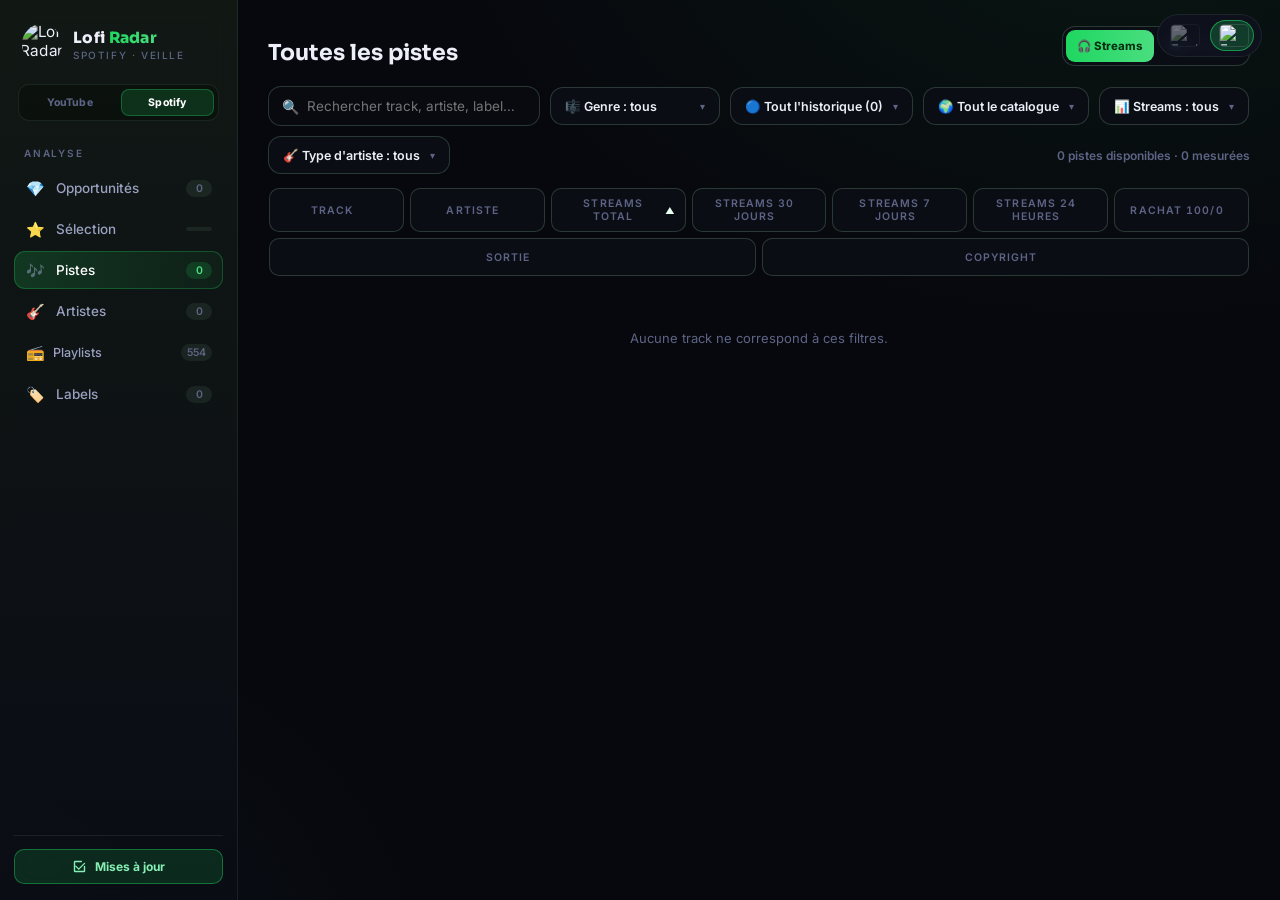
==== spotify/index.html @ c9fb1cd0 "data: activate validated Soundcharts snapshot" ====
<!DOCTYPE html>
<html lang="fr">
<head>
<meta charset="UTF-8">
<meta name="viewport" content="width=device-width, initial-scale=1.0">
<meta name="robots" content="noindex, nofollow">
<title>Lofi Radar — Spotify · Veille</title>
<link rel="icon" type="image/png" href="../assets/lofi-radar-favicon.png">
<script type="speculationrules">
{"prerender":[{"source":"list","urls":["../"],"eagerness":"immediate"}]}
</script>
<script>
(()=>{
  window.__RADAR_WAS_PRERENDERED=!!document.prerendering;
  if(!(HTMLScriptElement.supports&&HTMLScriptElement.supports('speculationrules'))){
    ['../','../Lofi_Radar_data.js','../Lofi_Radar_channel_avatars.js','../Lofi_Radar_new_channel_avatars.js','../Lofi_Radar_studio.js','../Lofi_Radar_chx.js','../Lofi_Radar_subs2.js','../Lofi_Radar_cmt.js','../Lofi_Radar_sbm.js','../Lofi_Radar_seo.js'].forEach(href=>{
      const hint=document.createElement('link');
      hint.rel='prefetch';hint.href=href;if(/\.js(?:\?|$)/.test(href))hint.as='script';
      document.head.appendChild(hint);
    });
  }
})();
</script>
<link rel="preconnect" href="https://fonts.googleapis.com">
<link href="https://fonts.googleapis.com/css2?family=Inter:wght@400;500;600;700&family=Sora:wght@500;600;700;800&display=swap" rel="stylesheet">
<script src="../Spotify_Radar_data.js"></script>
<script src="../Spotify_Labels_data.js"></script>
<script>
(()=>{
  const stamp=Date.now();
  [
    '../Spotify_Playlists_data.js?payload='+stamp,
    '../Spotify_Soundcharts_data_20260724T055357Z.js?payload='+stamp,
    '../Spotify_Browse_Catalogue_data.js?payload='+stamp,
    '../Spotify_Performance_data.js?payload='+stamp
  ].forEach(src=>document.write('<script src="'+src+'"><\/script>'));
})();
</script>
  <link rel="stylesheet" href="dashboard.css?v=20260724-flat-column-sort-v1">
<link rel="stylesheet" href="discovery.css?v=20260722-unified-catalogue-v1">
</head>
<body>

<aside id="sidebar">
  <div class="logo">
    <img class="mark" src="../assets/lofi-radar-logo.jpg" alt="Lofi Radar">
    <div>
      <h1>Lofi <span>Radar</span></h1>
      <small>Spotify · Veille</small>
    </div>
  </div>
  <div class="radar-switch" aria-label="Changer de radar">
    <a class="yt" href="../" aria-label="Lofi Radar · YouTube" title="Lofi Radar · YouTube">YouTube</a><a class="sp on" href="./" aria-current="page" aria-label="Lofi Radar · Spotify" title="Lofi Radar · Spotify">Spotify</a>
  </div>
  <nav class="nav" id="nav">
    <div class="nav-label" data-fr="Analyse">Analyse</div>
    <button data-v="radar" data-fr="Opportunités"><span class="emo">💎</span>Opportunités<span class="count" id="c-radar"></span></button>
    <button data-v="ar-list" data-fr="Sélection"><span class="emo">⭐</span>Sélection<span class="count" id="c-ar-list"></span></button>
    <button data-v="opps" class="active" data-fr="Pistes"><span class="emo">🎶</span>Pistes<span class="count" id="c-opps"></span></button>
    <button data-v="artists" data-fr="Artistes"><span class="emo">🎸</span>Artistes<span class="count" id="c-art"></span></button>
    <button data-v="playlists" data-fr="Playlists"><span class="emo">📻</span>Playlists<span class="count" id="c-pl"></span></button>
    <button data-v="labels" data-fr="Labels"><span class="emo">🏷️</span>Labels<span class="count" id="c-lb"></span></button>
  </nav>
  <div class="side-foot">
    <div class="spotify-update-status-control">
      <button class="btn-spotify-update-status" id="btn-spotify-update-status" type="button" aria-expanded="false" aria-controls="spotify-update-status-panel" onclick="toggleSpotifyUpdateStatus(event)">
        <svg aria-hidden="true" viewBox="0 0 24 24" fill="none" stroke="currentColor" stroke-width="2.2" stroke-linecap="round"><path d="M20 7 10.8 16.2 6 11.4"/><path d="M20 12v7a1 1 0 0 1-1 1H5a1 1 0 0 1-1-1V5a1 1 0 0 1 1-1h10"/></svg>
        <span class="lbl">Mises à jour</span>
      </button>
      <section class="spotify-update-status-panel" id="spotify-update-status-panel" hidden aria-live="polite"></section>
    </div>
  </div>
</aside>

<button id="lang-btn" class="fr" title="Français / English">
  <span class="lg-slide"></span>
  <span class="lg-opt" data-l="en"><img src="https://flagcdn.com/40x30/gb.png" alt="English"></span>
  <span class="lg-opt" data-l="fr"><img src="https://flagcdn.com/40x30/fr.png" alt="Français"></span>
</button>

<main id="main">
  <div id="view"></div>
</main>

<div id="track-modal" class="tmodal" style="display:none" onclick="if(event.target===this)closeTrack()">
  <div class="tmbox" id="tmbox"></div>
</div>

<div id="artist-modal" class="tmodal amodal" style="display:none" onclick="if(event.target===this)closeArtistModal()">
  <div class="tmbox ambox" id="am-body"></div>
</div>

<div id="ar-modal" class="tmodal amodal" style="display:none" onclick="if(event.target===this)closeArModal()">
  <div class="tmbox ambox" id="ar-body"></div>
</div>

<script src="dashboard.js?v=20260724-flat-column-sort-v1"></script>
<script src="coverage.js?v=20260723-stale-copy-cleanup-v1"></script>
</body>
</html>
---- spotify/dashboard.css ----
:root{
  --bg:#07080d; --bg2:#0b0d15; --panel:#10131e; --panel2:#141828; --card:#12152233;
  --border:rgba(150,214,170,.10); --border2:rgba(150,214,170,.22);
  --text:#eceef8; --muted:#9aa1c0; --dim:#5d6485;
  --acc:#1ed760; --acc2:#4ade80; --accSoft:rgba(30,215,96,.12);
  --green:#4ade80; --amber:#fbbf24; --red:#fb7185; --cyan:#86efac; --blue:#7dd3fc; --violet:#a78bfa;
  --r:16px; --sidebar:238px;
}
*{margin:0;padding:0;box-sizing:border-box}
html{scrollbar-color:#243a2c var(--bg)}
html,body{width:100%;max-width:100%;overflow-x:hidden}
img,svg,canvas{max-width:100%}
::-webkit-scrollbar{width:10px;height:10px}
::-webkit-scrollbar-thumb{background:#1f2e26;border-radius:8px;border:2px solid var(--bg)}
::-webkit-scrollbar-track{background:transparent}
body{
  font-family:'Inter',system-ui,sans-serif;font-size:14px;color:var(--text);
  background:
    radial-gradient(1100px 700px at 88% -12%, rgba(30,215,96,.07), transparent 62%),
    radial-gradient(900px 650px at -8% 108%, rgba(56,189,248,.05), transparent 60%),
    var(--bg);
  background-attachment:fixed;min-height:100vh;
}
a{color:inherit;text-decoration:none}
button{font-family:inherit;cursor:pointer;border:none;background:none;color:inherit}
.chip,.pal button,.nav button,.btn-back,#lang-btn,.acard,.top-row,.btn-more,.offer .ob,.periodbar button{transition:transform .13s cubic-bezier(.34,1.56,.64,1),background .15s,border-color .15s,box-shadow .15s,color .15s}
.chip:active,.pal button:active,.nav button:active,.btn-back:active,#lang-btn:active,.btn-more:active,.periodbar button:active{transform:scale(.94)}
.top-row:active{transform:scale(.995)}
.tk,.ar{transition:color .12s}
input,select{font-family:inherit;color:var(--text)}
button,input,select{max-width:100%}

/* ---------- Sidebar ---------- */
#sidebar{
  position:fixed;inset:0 auto 0 0;width:var(--sidebar);z-index:40;
  background:linear-gradient(180deg, rgba(18,26,21,.92), rgba(11,13,21,.92));
  border-right:1px solid var(--border);backdrop-filter:blur(14px);
  display:flex;flex-direction:column;padding:22px 14px 16px;
}
.logo{display:flex;align-items:center;gap:11px;padding:2px 8px 20px}
.logo .mark{
  width:40px;height:40px;border-radius:50%;flex:none;object-fit:cover;
  clip-path:circle(45.8% at 50% 50%);transform:scale(1.09);
  box-shadow:0 4px 22px rgba(30,215,96,.3);
}
.logo h1{font-family:'Sora';font-size:15.5px;font-weight:800;letter-spacing:.3px;white-space:nowrap}
.logo h1 span{background:linear-gradient(90deg,#1ed760,#4ade80);-webkit-background-clip:text;background-clip:text;color:transparent}
.logo small{display:block;font-size:10px;font-weight:500;color:var(--dim);letter-spacing:1.6px;text-transform:uppercase;margin-top:2px;white-space:nowrap}
.radar-switch{display:grid;grid-template-columns:1fr 1fr;gap:4px;margin:0 4px 12px;padding:4px;border:1px solid var(--border);border-radius:11px;background:rgba(5,10,7,.42)}
.radar-switch a{padding:7px 5px;border-radius:8px;text-align:center;color:var(--dim);font-size:10.5px;font-weight:750;letter-spacing:.15px}
.radar-switch a:hover{color:var(--text);background:rgba(255,255,255,.05)}
.radar-switch a.yt.on{color:#fff;background:rgba(255,0,51,.18);box-shadow:inset 0 0 0 1px rgba(255,0,51,.35)}
.radar-switch a.sp.on{color:#fff;background:rgba(30,215,96,.16);box-shadow:inset 0 0 0 1px rgba(30,215,96,.32)}
.nav{display:flex;flex-direction:column;gap:3px;flex:1}
.nav-label{font-size:10px;letter-spacing:1.8px;text-transform:uppercase;color:var(--dim);padding:14px 10px 7px;font-weight:600}
.nav button{
  display:flex;align-items:center;gap:11px;padding:9.5px 11px;border-radius:11px;
  color:var(--muted);font-size:13.5px;font-weight:500;text-align:left;width:100%;
  transition:all .16s ease;
}
.nav button:hover{color:var(--text);background:rgba(150,214,170,.06)}
.nav button.active{
  color:#fff;background:linear-gradient(90deg, rgba(30,215,96,.18), rgba(30,215,96,.05));
  box-shadow:inset 0 0 0 1px rgba(30,215,96,.28);
}
.nav button .emo{width:20px;flex:none;font-size:15px;text-align:center;filter:saturate(.85)}
.nav button[data-v="playlists"]{height:39px;min-height:39px;white-space:nowrap;font-size:12.5px;gap:8px}
.nav button[data-v="playlists"] .count{padding-left:6px;padding-right:6px}
.nav .count{margin-left:auto;font-size:10.5px;font-weight:600;color:var(--dim);background:rgba(150,214,170,.09);padding:2px 7px;border-radius:20px;min-width:26px;text-align:center}
.nav button.active .count{color:var(--acc2);background:rgba(30,215,96,.16)}
.side-foot{border-top:1px solid var(--border);padding-top:13px}
.sync-row{display:flex;align-items:center;gap:8px;padding:4px 8px;border-radius:9px;position:relative;cursor:pointer;transition:background .14s}
.sync-row:hover, .sync-row.open{background:rgba(150,214,170,.07)}
.sync-dot{width:7px;height:7px;border-radius:50%;background:var(--green);box-shadow:0 0 8px var(--green);flex:none}
.sync-txt{font-size:10.5px;color:var(--dim);line-height:1.4;white-space:nowrap;overflow:hidden;text-overflow:ellipsis}
.sync-detail{
  position:absolute;left:6px;bottom:calc(100% + 8px);z-index:70;min-width:220px;max-width:280px;
  background:linear-gradient(160deg,var(--panel),var(--bg2));border:1px solid var(--border2);border-radius:11px;
  padding:10px 13px;font-size:11px;line-height:1.55;color:var(--muted);box-shadow:0 8px 24px rgba(0,0,0,.4);
  opacity:0;pointer-events:none;transform:translateY(4px);transition:opacity .14s,transform .14s;white-space:normal;
}
.sync-row:hover .sync-detail, .sync-row.open .sync-detail{opacity:1;pointer-events:auto;transform:translateY(0)}
.sync-detail::after{content:'';position:absolute;left:16px;top:100%;border:6px solid transparent;border-top-color:var(--bg2)}
.sync-detail b{color:#fff}
.spotify-update-status-control{position:relative}
.btn-spotify-update-status{width:100%;display:flex;align-items:center;justify-content:center;gap:8px;padding:9px 10px;border:1px solid rgba(30,215,96,.42);border-radius:10px;background:rgba(30,215,96,.14);color:#86efb3;font:700 12px Inter,system-ui;cursor:pointer;transition:background .15s,border-color .15s,transform .15s}
.btn-spotify-update-status:hover,.btn-spotify-update-status[aria-expanded="true"]{background:rgba(30,215,96,.22);border-color:rgba(134,239,179,.72);color:#d8ffe8}
.btn-spotify-update-status:active{transform:translateY(1px)}
.btn-spotify-update-status svg{width:15px;height:15px;flex:none}
.spotify-update-status-panel{position:absolute;left:0;bottom:calc(100% + 10px);z-index:70;width:272px;padding:12px;background:linear-gradient(160deg,var(--panel),var(--bg2));border:1px solid var(--border2);border-radius:12px;box-shadow:0 16px 42px rgba(0,0,0,.52);color:var(--muted)}
.spotify-update-status-panel[hidden]{display:none}
.spotify-update-status-head{display:flex;align-items:center;justify-content:space-between;gap:8px;margin-bottom:9px;color:var(--text);font-size:11px;font-weight:700}
.spotify-update-status-head small{color:var(--acc2);font-size:10px;font-weight:700;letter-spacing:.04em;text-transform:uppercase}
.spotify-update-status-line{display:grid;grid-template-columns:7px minmax(0,1fr);gap:8px;align-items:start;padding:7px 0;border-top:1px solid rgba(150,214,170,.1)}
.spotify-update-status-dot{width:7px;height:7px;margin-top:4px;border-radius:50%;box-shadow:0 0 8px currentColor}
.spotify-update-status-line b{display:block;color:var(--text);font-size:11px;line-height:1.25}
.spotify-update-status-line span{display:block;margin-top:2px;color:var(--dim);font-size:10px;line-height:1.45}

/* ---------- Sélecteur de langue (switch à drapeaux) ---------- */
#lang-btn{position:fixed;top:14px;right:18px;z-index:60;display:flex;align-items:center;gap:5px;padding:5px;border-radius:999px;border:1px solid var(--border);background:rgba(15,18,30,.88);backdrop-filter:blur(8px);cursor:pointer;user-select:none}
#lang-btn:hover{border-color:rgba(30,215,96,.5)}
#lang-btn .lg-slide{position:absolute;top:5px;left:5px;width:44px;height:31px;border-radius:999px;background:rgba(30,215,96,.22);border:1px solid rgba(30,215,96,.58);transition:transform .28s cubic-bezier(.4,0,.2,1);z-index:1}
#lang-btn.fr .lg-slide{transform:translateX(47px)}
#lang-btn .lg-opt{position:relative;z-index:2;width:44px;height:31px;display:grid;place-items:center;border-radius:999px;opacity:.4;filter:saturate(.5);transition:opacity .2s,filter .2s}
#lang-btn .lg-opt.on{opacity:1;filter:none}
#lang-btn img{width:28px;height:21px;border-radius:4px;box-shadow:0 0 0 1px rgba(255,255,255,.12)}

/* ---------- Main ---------- */
#main{margin-left:var(--sidebar);padding:26px 30px 60px;min-width:0;max-width:100%}
#view,.panel,.toolbar,.page-head,.freshbar,.offer,.tmbox,.acard{min-width:0;max-width:100%}
.page-head{display:flex;align-items:flex-end;justify-content:space-between;gap:16px;margin-bottom:20px;flex-wrap:wrap}
.page-head h2{font-family:'Sora';font-size:22px;font-weight:700}
.page-head p{color:var(--muted);font-size:13px;margin-top:4px;max-width:760px;line-height:1.5}
@media(min-width:861px){.page-head>.metric-toggle{margin-left:auto}}

/* Bandeau fraîcheur (module Playlists) */
.freshbar{display:flex;flex-wrap:wrap;gap:10px 22px;align-items:center;background:linear-gradient(160deg,var(--panel),var(--bg2));border:1px solid var(--border2);border-radius:var(--r);padding:13px 18px;margin-bottom:18px;font-size:12.5px}
.freshbar .fitem{display:flex;align-items:center;gap:7px;color:var(--muted)}
.freshbar .fitem b{color:var(--text);font-weight:700;font-size:13px}
.freshbar .fdot2{width:8px;height:8px;border-radius:50%;background:var(--acc2);box-shadow:0 0 6px var(--acc2);flex:none}
.kwtag{display:inline-block;padding:2px 8px;border-radius:12px;background:rgba(150,214,170,.08);border:1px solid var(--border2);color:var(--muted);font-size:10.5px;margin:1px 3px 1px 0;white-space:nowrap}

/* KPI */
.kpis{display:grid;grid-template-columns:repeat(3,1fr);gap:12px;margin-bottom:14px}
.kpis .sub{font-size:11px;color:var(--dim);margin-top:2px}
.kpi{background:linear-gradient(160deg,var(--panel),var(--bg2));border:1px solid var(--border);border-radius:var(--r);padding:16px 17px}
.kpi .lbl{font-size:11px;letter-spacing:1.2px;text-transform:uppercase;color:var(--dim);font-weight:600}
.kpi .val{font-family:'Sora';font-size:25px;font-weight:800;margin-top:7px}
.kpi .sub{font-size:11.5px;color:var(--muted);margin-top:4px}
.kpi.hl .val{color:var(--acc2)}

/* Panels / cards */
.panel{background:linear-gradient(160deg,var(--panel),var(--bg2));border:1px solid var(--border);border-radius:var(--r);padding:18px 20px;margin-bottom:18px}
.panel h3{font-family:'Sora';font-size:14.5px;font-weight:700;margin-bottom:13px;display:flex;align-items:center;gap:8px}
.panel h3 .hint{font-family:'Inter';font-weight:500;font-size:11.5px;color:var(--dim);margin-left:auto}
.grid2{display:grid;grid-template-columns:1.25fr .75fr;gap:18px}
@media(max-width:1100px){.grid2{grid-template-columns:1fr}}
.ovgrid{display:grid;grid-template-columns:1fr 1fr;gap:18px;align-items:stretch}
@media(max-width:1100px){.ovgrid{grid-template-columns:1fr}}
.ovp{display:flex;flex-direction:column;padding:22px 24px}
.ovp .ovh{display:flex;align-items:center;justify-content:space-between;margin-bottom:14px}
.ovp .ovh h3{margin:0;font-size:16px}
.ov-stats{display:grid;grid-template-columns:repeat(3,1fr);gap:10px;margin-bottom:15px}
.ov-st{background:var(--bg2);border:1px solid var(--border);border-radius:11px;padding:13px 14px}
.ov-st .v{font-family:'Sora';font-weight:700;font-size:19px;white-space:nowrap}
.ov-st .l{font-size:10.5px;color:var(--dim);margin-top:4px;line-height:1.3}
.ovp .top-row{padding:9px 6px}

/* Top artistes (vue d'ensemble, liste verticale) */
.top-row{display:flex;align-items:center;gap:14px;padding:10px 8px;border-bottom:1px solid rgba(150,214,170,.05);cursor:pointer;border-radius:12px;transition:background .13s}
.top-row:hover{background:rgba(150,214,170,.05)}
.top-row .rank{width:26px;text-align:center;font-family:'Sora';font-weight:700;font-size:14px;color:var(--dim);flex:none}
.av-sm{width:46px;height:46px;border-radius:50%;position:relative;overflow:hidden;display:grid;place-items:center;font-family:'Sora';font-weight:700;font-size:16px;color:#052e12;background:linear-gradient(135deg,#4ade80,#67e8f9);flex:none}
/* même vignette carrée que tracks/playlists/labels dans les mini-listes Overview (cohérence visuelle inter-panneaux) */
.ov-cov{width:40px;height:40px;border-radius:9px;position:relative;overflow:hidden;display:grid;place-items:center;font-family:'Sora';font-weight:700;font-size:14px;color:#052e12;background:linear-gradient(135deg,#4ade80,#67e8f9);flex:none}
.ov-cov .avp{border-radius:9px}
.top-row .ti{flex:1;min-width:0}
.top-row .nm{font-weight:700;font-size:14px;display:flex;align-items:center;gap:18px}
.top-row .nm .nmtxt{white-space:nowrap;overflow:hidden;text-overflow:ellipsis;min-width:0}
.top-row .nm .badge{margin-left:auto;flex:none}
.top-row .sub{font-size:11.5px;color:var(--muted);margin:4px 0 6px}
.top-row .vals{text-align:right;flex:none}
.top-row .vals.vals2{display:flex;gap:16px;align-items:flex-start}
.top-row .valblock{min-width:52px}
.top-row .v1{font-family:'Sora';font-weight:800;font-size:16.5px}
.top-row .v2{font-size:9.5px;color:var(--dim);text-transform:uppercase;letter-spacing:.9px;margin-top:1px}
.year-wrap{display:flex;align-items:flex-end;gap:6px;height:120px;padding-top:8px}
.ybar{flex:1;display:flex;flex-direction:column;align-items:center;gap:5px;min-width:0}
.ybar .b{width:100%;border-radius:5px 5px 2px 2px;background:linear-gradient(180deg,#1ed760,#14532d)}
.ybar .y{font-size:9.5px;color:var(--dim);white-space:nowrap}
.split{display:flex;height:14px;border-radius:8px;overflow:hidden;margin:8px 0 10px}
.split .s1{background:linear-gradient(90deg,#15803d,#4ade80)}
.split .s2{background:linear-gradient(90deg,#b45309,#fbbf24)}
.legend{display:flex;gap:16px;font-size:12px;color:var(--muted);flex-wrap:wrap}
.legend .dot{display:inline-block;width:8px;height:8px;border-radius:50%;margin-right:6px}

/* Toolbar / filters */
.toolbar{display:flex;gap:10px;flex-wrap:wrap;align-items:center;margin-bottom:14px}
.toolbar input[type=text]{
  background:var(--bg2);border:1px solid var(--border);border-radius:10px;padding:8.5px 13px;
  font-size:13px;min-width:230px;outline:none;
}
.toolbar input[type=text]:focus{border-color:var(--border2)}
.search-wrap{position:relative;display:flex;align-items:center}
.search-wrap .sico{position:absolute;left:14px;font-size:14px;color:var(--dim);pointer-events:none}
.search-wrap input[type=text]{
  padding:11px 16px 11px 38px;min-width:270px;font-size:13.5px;border-radius:13px;
  background:var(--card);border:1.5px solid var(--border2);
}
.search-wrap input[type=text]:focus{border-color:#4ade80;box-shadow:0 0 0 3px rgba(74,222,128,.14)}
.toolbar select{
  background:var(--bg2) url("data:image/svg+xml,%3Csvg xmlns='http://www.w3.org/2000/svg' viewBox='0 0 20 20' fill='none' stroke='%235d6485' stroke-width='2' stroke-linecap='round' stroke-linejoin='round'%3E%3Cpolyline points='5 7.5 10 12.5 15 7.5'/%3E%3C/svg%3E") no-repeat right 12px center;
  background-size:13px;border:1.5px solid var(--border2);border-radius:13px;padding:9.5px 32px 9.5px 14px;
  font-size:12.5px;font-weight:600;outline:none;appearance:none;-webkit-appearance:none;-moz-appearance:none;height:38px;box-sizing:border-box;transition:all .14s;cursor:pointer;
}
.toolbar select:hover{border-color:#4ade80}
.toolbar select:focus{border-color:#4ade80;box-shadow:0 0 0 3px rgba(74,222,128,.14)}
.toolbar select option{background:var(--panel);color:var(--text)}
/* Dropdown custom : le <select> natif est cache (logique/valeur), remplace visuellement
   par un bouton + une liste flottante, pour garantir des coins arrondis partout (un
   <select> natif ignore souvent le border-radius sur sa liste ouverte). */
.csel-wrap{position:relative;display:inline-flex}
.csel-native{display:none}
.csel-btn{
  display:flex;align-items:center;justify-content:space-between;gap:10px;width:100%;
  background:var(--bg2);border:1.5px solid var(--border2);border-radius:13px;padding:9.5px 14px;
  font-family:inherit;font-size:12.5px;font-weight:600;color:var(--text);outline:none;
  height:38px;box-sizing:border-box;transition:all .14s;cursor:pointer;white-space:nowrap;
}
.csel-btn:hover{border-color:#4ade80}
.csel-wrap.open .csel-btn{border-color:#4ade80;box-shadow:0 0 0 3px rgba(74,222,128,.14)}
.csel-label{overflow:hidden;text-overflow:ellipsis}
.csel-chevron{font-size:10px;color:var(--dim);flex:none;transition:transform .15s}
.csel-wrap.open .csel-chevron{transform:rotate(180deg)}
.csel-list{
  position:absolute;top:calc(100% + 6px);left:0;min-width:100%;max-height:280px;overflow-y:auto;
  background:var(--panel);border:1.5px solid var(--border2);border-radius:13px;
  box-shadow:0 16px 40px rgba(0,0,0,.5);padding:6px;z-index:200;display:none;
}
.csel-wrap.open .csel-list{display:block}
.csel-opt{padding:8.5px 12px;border-radius:9px;font-size:12.5px;font-weight:600;color:var(--text);cursor:pointer;white-space:nowrap}
.csel-opt:hover{background:rgba(74,222,128,.12)}
.csel-opt.on{color:#052e12;background:linear-gradient(90deg,#1ed760,#4ade80)}
.msel{position:relative;display:inline-flex;min-width:170px}
.msel-btn{
  display:flex;align-items:center;justify-content:space-between;gap:10px;width:100%;
  background:var(--bg2);border:1.5px solid var(--border2);border-radius:13px;padding:9.5px 14px;
  font-family:inherit;font-size:12.5px;font-weight:600;color:var(--text);outline:none;
  height:38px;box-sizing:border-box;transition:all .14s;cursor:pointer;white-space:nowrap;
}
.msel-btn:hover{border-color:#4ade80}
.msel.open .msel-btn{border-color:#4ade80;box-shadow:0 0 0 3px rgba(74,222,128,.14)}
.msel-btn .msel-label{overflow:hidden;text-overflow:ellipsis}
.msel-btn .msel-chevron{font-size:10px;color:var(--dim);flex:none;transition:transform .15s}
.msel.open .msel-chevron{transform:rotate(180deg)}
.msel-list{
  position:absolute;top:calc(100% + 6px);left:0;min-width:260px;max-width:min(360px,calc(100vw - 32px));
  max-height:360px;overflow-y:auto;background:var(--panel);border:1.5px solid var(--border2);
  border-radius:13px;box-shadow:0 16px 40px rgba(0,0,0,.5);padding:7px;z-index:220;display:none;
}
.msel.open .msel-list{display:block}
.msel-opt{display:flex;align-items:flex-start;gap:9px;padding:8px 9px;border-radius:9px;font-size:12px;font-weight:600;color:var(--text);cursor:pointer;line-height:1.35}
.msel-opt:hover{background:rgba(74,222,128,.10)}
.msel-opt input{appearance:none;-webkit-appearance:none;width:17px;height:17px;flex:none;margin:0;border:1.5px solid var(--border2);border-radius:5px;background:var(--bg2);position:relative}
.msel-opt input:checked{border-color:#4ade80;background:linear-gradient(135deg,#1ed760,#4ade80)}
.msel-opt input:checked::after{content:'✓';position:absolute;inset:-2px 0 0;text-align:center;color:#052e12;font-size:13px;font-weight:900}
.msel-foot{border-top:1px solid var(--border);margin-top:4px;padding:8px 9px 3px;color:var(--dim);font-size:9.5px;font-weight:600}
.chip{padding:7.5px 13px;border-radius:20px;border:1px solid var(--border);font-size:12px;font-weight:600;color:var(--muted);transition:all .14s}
.chip:hover{color:var(--text);border-color:var(--border2)}
.chip.on{color:#052e12;background:linear-gradient(90deg,#1ed760,#4ade80);border-color:transparent}
.chip .fdot{display:inline-block;width:8px;height:8px;border-radius:50%;margin-right:7px;vertical-align:middle}
.btn-back{display:inline-flex;align-items:center;gap:7px;padding:9px 18px;border-radius:11px;background:linear-gradient(90deg,#1ed760,#4ade80);color:#052e12;font-size:13.5px;font-weight:700;margin-bottom:14px;box-shadow:0 4px 16px rgba(30,215,96,.3);transition:all .15s}
.btn-back:hover{transform:translateX(-2px);box-shadow:0 6px 20px rgba(30,215,96,.42)}
.pb-good{color:#4ade80;font-weight:700}
.pb-mid{color:#fbbf24;font-weight:700}
.pb-bad{color:#fb7185;font-weight:700}
/* Encart offre de rachat (profil artiste) */
.offer{background:linear-gradient(160deg,rgba(30,215,96,.09),var(--bg2));border:1px solid rgba(30,215,96,.25);border-radius:var(--r);padding:18px 20px;margin-bottom:18px}
.offer h3{font-family:'Sora';font-size:14.5px;font-weight:700;margin-bottom:4px}
.offer .osub{font-size:12px;color:var(--muted);margin-bottom:14px}
.offer .ogrid{display:grid;grid-template-columns:repeat(auto-fit,minmax(150px,1fr));gap:12px}
.offer .ob{background:var(--card);border:1px solid var(--border);border-radius:12px;padding:13px 15px}
.offer .ob .l{font-size:10.5px;letter-spacing:1px;text-transform:uppercase;color:var(--dim);font-weight:600}
.offer .ob .v{font-family:'Sora';font-size:20px;font-weight:800;margin-top:5px}
.offer .pal{display:flex;gap:6px;flex-wrap:wrap;margin-bottom:14px;align-items:center}
.offer .pal button{padding:7px 13px;border-radius:10px;border:1px solid var(--border);font-size:12px;font-weight:700;color:var(--muted);transition:all .14s}
.offer .pal button.on{color:#052e12;background:linear-gradient(90deg,#1ed760,#4ade80);border-color:transparent}
.offer .pal button:hover:not(.on){color:var(--text);border-color:var(--border2)}
.payback-horizon{display:inline-flex;align-items:center;gap:4px;margin-left:auto;padding-left:10px;border-left:1px solid var(--border)}
.payback-horizon>span{color:var(--dim);font:800 9px Inter;letter-spacing:.35px;text-transform:uppercase;white-space:nowrap}
.payback-horizon button{min-width:31px!important;padding:6px 7px!important;font-size:10px!important}
.payback-horizon button.on{color:#06210f!important;background:linear-gradient(90deg,#22c55e,#86efac)!important;border-color:transparent!important}
.periodbar{display:flex;gap:8px;margin:2px 0 16px;flex-wrap:wrap}
.periodbar button{display:flex;align-items:center;gap:7px;padding:10px 16px;border-radius:13px;border:1.5px solid var(--border2);font-size:11px;font-weight:700;letter-spacing:.1px;color:var(--text);background:var(--card);transition:all .14s}
.periodbar button .dot{width:7px;height:7px;border-radius:50%;flex:none;box-shadow:0 0 6px currentColor}
.periodbar button .cnt{color:var(--dim);font-weight:700;font-size:10.5px}
.periodbar button:hover:not(.on){border-color:#4ade80}
.periodbar button.on{color:#052e12;background:linear-gradient(90deg,#1ed760,#4ade80);border-color:transparent;box-shadow:0 6px 16px rgba(30,215,96,.4)}
.periodbar button.on .cnt{color:rgba(5,46,18,.65)}
.toolbar .spacer{flex:1}
.result-count{font-size:12px;color:var(--dim);font-weight:600}

/* Table */
table{width:100%;border-collapse:collapse;font-size:13px}
th{
  text-align:center;font-size:10.5px;letter-spacing:1.1px;text-transform:uppercase;color:var(--dim);
  font-weight:600;padding:8px 10px;border-bottom:1px solid var(--border);white-space:normal;cursor:pointer;user-select:none;
}
th.num,td.num{font-variant-numeric:tabular-nums}
th:hover{color:var(--muted)}
th .arr{color:var(--acc2);font-size:10px}
td{padding:8.5px 10px;border-bottom:1px solid rgba(150,214,170,.05);vertical-align:middle;text-align:center;overflow-wrap:anywhere}
tr:hover td{background:rgba(150,214,170,.03)}
td .tk{font-weight:600;color:var(--text)}
td .tk:hover{color:var(--acc2)}
td .ar{color:var(--muted);cursor:pointer}
td .ar:hover{color:var(--acc2)}
td .lb{color:var(--dim);font-size:11.5px;max-width:clamp(180px,24vw,360px);white-space:nowrap;overflow:hidden;text-overflow:ellipsis;display:block}
td.covtd{width:82px;padding:6px 2px 6px 10px}
.cov{width:68px;height:68px;border-radius:9px;background:linear-gradient(135deg,#1f2e26,#141828);background-size:cover;background-position:center;display:flex;align-items:center;justify-content:center;box-shadow:0 2px 8px rgba(0,0,0,.35);flex:none;margin:0 auto}
.catalogue-sortbar{display:flex;align-items:center;gap:5px;width:100%;overflow-x:auto;margin:0 0 8px;padding:7px 8px;border:1px solid rgba(148,163,184,.14);border-radius:11px;background:rgba(255,255,255,.025);scrollbar-width:thin}
.catalogue-sortbar button{display:inline-flex;align-items:center;gap:3px;flex:0 0 auto;border:1px solid transparent;border-radius:8px;background:transparent;color:#b7c5bf;padding:6px 8px;font:750 10px Inter;cursor:pointer;white-space:nowrap}
.catalogue-sortbar button:hover,.catalogue-sortbar button.on{border-color:rgba(30,215,96,.42);background:rgba(30,215,96,.13);color:#eafff0}
.catalogue-list-panel{min-width:0;max-width:100%;margin-bottom:18px;background:transparent;border:0}
.catalogue-table-wrap{overflow-x:auto;padding:0 1px}
.catalogue-table{min-width:1080px;border-collapse:separate;border-spacing:0 8px;font-size:12px}
.catalogue-table thead{display:table-header-group}
.catalogue-table tbody tr{height:80px;background:linear-gradient(150deg,rgba(18,21,34,.98),rgba(9,13,18,.98));cursor:pointer}
.catalogue-table td{height:66px;box-sizing:border-box;padding:8px 9px;border-top:1px solid var(--border);border-bottom:1px solid var(--border);white-space:nowrap;overflow:hidden;overflow-wrap:normal;text-overflow:ellipsis}
.catalogue-table td:first-child{border-left:1px solid var(--border);border-radius:14px 0 0 14px}
.catalogue-table td:last-child{border-right:1px solid var(--border);border-radius:0 14px 14px 0}
.catalogue-table tr:hover td{background:rgba(30,215,96,.035);border-color:rgba(30,215,96,.34)}
.catalogue-table td.covtd{width:64px;padding:6px}
.catalogue-table .cov{width:52px;height:52px;border-radius:12px}
.catalogue-table .lb{max-width:240px}
.catalogue-status{display:inline-flex;align-items:center;gap:7px;max-width:100%;white-space:nowrap}.catalogue-status small{color:var(--dim);font:600 10px Inter;white-space:nowrap}
.cov::after{content:'♪';color:rgba(150,214,170,.32);font-size:22px}
.cov.has::after{content:none}
.avp{position:absolute;inset:0;width:100%;height:100%;object-fit:cover;border-radius:50%;opacity:0;transition:opacity .25s}
.avp.on{opacity:1}
.badge{display:inline-block;padding:2.5px 9px;border-radius:20px;font-size:10.5px;font-weight:700;letter-spacing:.3px;white-space:nowrap}
.badge.self{color:#4ade80;background:rgba(74,222,128,.12);box-shadow:inset 0 0 0 1px rgba(74,222,128,.25)}
.badge.other{color:#fbbf24;background:rgba(251,191,36,.10);box-shadow:inset 0 0 0 1px rgba(251,191,36,.22)}
.badge.new{color:#67e8f9;background:rgba(103,232,249,.10);box-shadow:inset 0 0 0 1px rgba(103,232,249,.25)}
.badge.hot{color:#052e12;background:linear-gradient(90deg,#1ed760,#4ade80)}
.badge.lofi{color:#a78bfa;background:rgba(167,139,250,.12);box-shadow:inset 0 0 0 1px rgba(167,139,250,.25)}
.badge.disco{color:#f9a8d4;background:rgba(249,168,212,.10);box-shadow:inset 0 0 0 1px rgba(249,168,212,.25)}
.lblcov{background:linear-gradient(135deg,#2e1f3d,#181228);font-family:'Sora';font-weight:700;color:#c4b5fd;font-size:24px;position:relative;overflow:hidden}
.lblcov::after{content:none}
.plcard .lblcov.big{height:150px;font-size:44px}
.lblogo{position:absolute;inset:0;width:100%;height:100%;object-fit:contain;padding:8%;box-sizing:border-box;background:#fff;border-radius:inherit}
.badge.seg-top{color:#fb923c;background:rgba(251,146,60,.14);box-shadow:inset 0 0 0 1px rgba(251,146,60,.4)}
.badge.seg-reg{color:#a78bfa;background:rgba(167,139,250,.14);box-shadow:inset 0 0 0 1px rgba(167,139,250,.4)}
.badge.seg-occ{color:#60a5fa;background:rgba(37,99,235,.18);box-shadow:inset 0 0 0 1px rgba(59,130,246,.45)}
.badge.seg-ext{color:#fb7185;background:rgba(251,113,133,.12);box-shadow:inset 0 0 0 1px rgba(251,113,133,.32)}
.badge.undet{color:var(--dim);background:rgba(93,100,133,.16);box-shadow:inset 0 0 0 1px rgba(93,100,133,.35)}
.badge.ai-low{color:#4ade80;background:rgba(74,222,128,.10);box-shadow:inset 0 0 0 1px rgba(74,222,128,.25)}
.badge.ai-check{color:#fbbf24;background:rgba(251,191,36,.10);box-shadow:inset 0 0 0 1px rgba(251,191,36,.24)}
.badge.ai-high{color:#fb7185;background:rgba(251,113,133,.11);box-shadow:inset 0 0 0 1px rgba(251,113,133,.3)}
.genre-main{font-weight:700;color:var(--text);line-height:1.3}
.genre-sub{font-size:9.5px;color:var(--dim);line-height:1.35;margin-top:3px}
.genre-cell{min-width:125px;max-width:190px}
td.selc,th.selc{width:44px;padding-left:14px}
.ck{appearance:none;-webkit-appearance:none;width:26px;height:26px;border-radius:7px;border:1.5px solid var(--border2);background:rgba(150,214,170,.05);cursor:pointer;position:relative;transition:transform .12s ease,border-color .13s,background .13s;vertical-align:middle;flex:none}
.ck:hover{border-color:#4ade80}
.ck:active{transform:scale(.86)}
.ck:checked{background:linear-gradient(135deg,#1ed760,#4ade80);border-color:transparent}
.ck:checked::after{content:'';position:absolute;left:9px;top:4px;width:5px;height:12px;border:solid #052e12;border-width:0 2.6px 2.6px 0;transform:rotate(45deg)}
.selall{display:flex;align-items:center;gap:9px;font-size:12.5px;font-weight:600;color:var(--muted);cursor:pointer;user-select:none}
.tmodal{position:fixed;inset:0;z-index:80;background:rgba(5,6,10,.72);backdrop-filter:blur(4px);display:flex;align-items:center;justify-content:center;padding:24px}
.tmbox{background:linear-gradient(160deg,var(--panel),var(--bg2));border:1px solid var(--border2);border-radius:18px;max-width:820px;width:100%;max-height:88vh;overflow:auto;padding:22px 24px;box-shadow:0 24px 60px rgba(0,0,0,.6)}
.amodal{z-index:79}
.ambox{max-width:min(1400px,94vw)}
.ambox table{min-width:0}
.tmbox .thd{display:flex;gap:15px;align-items:center;margin-bottom:16px}
.tmbox .tcov{width:76px;height:76px;border-radius:10px;background-size:cover;background-position:center;background-color:#1f2e26;flex:none}
.tmbox h3{font-family:'Sora';font-size:18px;font-weight:800;line-height:1.2}
.tmbox .tar{color:var(--muted);font-size:13px;margin-top:3px;cursor:pointer}
.tmbox .tclose{margin-left:auto;background:none;border:none;color:var(--dim);font-size:22px;cursor:pointer;align-self:flex-start}
.tmbox .tgrid{display:grid;grid-template-columns:repeat(auto-fit,minmax(120px,1fr));gap:10px;margin-bottom:16px}
.tmbox .tg{background:var(--card);border:1px solid var(--border);border-radius:11px;padding:11px 13px}
.tmbox .tg .l{font-size:10px;letter-spacing:.8px;text-transform:uppercase;color:var(--dim);font-weight:600}
.tmbox .tg .v{font-family:'Sora';font-weight:700;font-size:16px;margin-top:4px}
.spark-wrap{position:relative;margin-top:6px}
.spark{display:block}
.spark-point{cursor:crosshair}
.spark-tooltip{position:absolute;z-index:4;top:0;transform:translate(-50%,-100%);padding:5px 7px;border:1px solid rgba(150,214,170,.35);border-radius:7px;background:#111b16;color:var(--text);font:600 10px Inter,system-ui;white-space:nowrap;opacity:0;pointer-events:none;transition:opacity .12s}
.spark-wrap.has-tip .spark-tooltip{opacity:1}
.analytics-window{display:inline-flex;align-items:center;gap:3px;margin-left:auto;border:1px solid var(--border);border-radius:8px;padding:3px;background:rgba(150,214,170,.04)}
.analytics-window button{border:0;border-radius:5px;background:transparent;color:var(--muted);font:700 10px Inter,system-ui;padding:4px 7px;cursor:pointer}
.analytics-window button:hover{color:var(--text);background:rgba(150,214,170,.1)}
.analytics-window button.on{color:#06240f;background:var(--acc2)}
.ck:disabled{cursor:not-allowed;opacity:.35;filter:grayscale(1)}
.perf-grid{display:grid;grid-template-columns:repeat(4,minmax(0,1fr));gap:9px;margin:12px 0 16px}
.perf-grid.compact{margin:0 0 14px}
.perf-card{min-width:0;background:var(--card);border:1px solid var(--border);border-radius:12px;padding:12px 13px}
.perf-card .plabel{font-size:10px;line-height:1.35;letter-spacing:.8px;text-transform:uppercase;color:var(--dim);font-weight:700}
.perf-card .pvalue{font-family:'Sora';font-size:18px;font-weight:800;margin-top:6px;overflow-wrap:anywhere}
.stream-stack{display:inline-flex;min-width:0;align-items:center;line-height:1.2}
.stream-number{font-family:'Sora';font-weight:700;color:var(--text)}
.stream-24h .stream-number{color:var(--acc2)}
.buyout-estimate{font-weight:600;color:var(--text)}
.delta-stack{display:inline-flex;min-width:0;flex-direction:column;align-items:flex-end;gap:2px;line-height:1.2}
.delta-main{font-family:'Sora';font-weight:700}
.delta-compare{font-family:Inter;font-size:9px;font-weight:600;color:var(--dim);white-space:nowrap}
.perf-card .stream-stack{align-items:flex-start}
.perf-card .stream-number{font-size:18px;font-weight:800}
.acard .st .stream-stack{align-items:center;width:100%}
.acard .st .delta-stack{align-items:center;width:100%}
.top-row .stream-stack{align-items:flex-end}
.perf-card .pvalue{display:flex;align-items:baseline;gap:6px;flex-wrap:wrap}
.perf-card .pdelta{font:750 11px Inter;color:var(--muted);white-space:nowrap}
.perf-card .pdelta.good{color:var(--acc2)}.perf-card .pdelta.bad{color:var(--red)}
.perf-card .pcompare{font-size:10.5px;color:var(--muted);line-height:1.45;margin-top:5px;min-height:30px}
.perf-card .pcompare.good{color:var(--acc2)}
.perf-card .pcompare.bad{color:var(--red)}
.perf-card .ppartial{display:inline-block;margin-top:6px;color:var(--dim);font-size:9.5px;line-height:1.35}
.analytics-section{min-width:0;background:rgba(150,214,170,.02);border:1px solid var(--border);border-radius:13px;padding:14px 15px;margin:12px 0}
.analytics-section h4{font-family:'Sora';font-size:13px;margin-bottom:10px;display:flex;align-items:center;justify-content:space-between;gap:10px;flex-wrap:wrap}
.analytics-note{font-size:10.5px;color:var(--dim);line-height:1.5}
.analytics-kpis{display:grid;grid-template-columns:repeat(auto-fit,minmax(145px,1fr));gap:9px}
.analytics-kpi{min-width:0;background:var(--card);border:1px solid var(--border);border-radius:11px;padding:11px 12px}
.analytics-kpi .l{font-size:9.5px;letter-spacing:.7px;text-transform:uppercase;color:var(--dim);font-weight:700}
.analytics-kpi .v{font-family:'Sora';font-size:15px;font-weight:700;margin-top:5px;overflow-wrap:anywhere}
.contributors{display:grid;gap:6px}
.contributor{display:grid;grid-template-columns:minmax(0,1fr) auto;gap:12px;align-items:center;padding:7px 3px;border-bottom:1px solid rgba(150,214,170,.06);font-size:11.5px}
.contributor:last-child{border-bottom:0}
.contributor .cn{min-width:0;white-space:nowrap;overflow:hidden;text-overflow:ellipsis}
.contributor .cv{font-family:'Sora';font-weight:700;font-size:11.5px}
.metric-partial{color:var(--dim);font-size:10px;font-weight:600}
.tmbox .tnote{font-size:11px;color:var(--dim);margin-top:12px;line-height:1.5}
/* Composer A&R : même langage visuel que le Radar, pas de formulaire navigateur brut. */
.ar-composer{max-width:920px!important;padding:0!important;overflow:hidden!important;background:linear-gradient(145deg,#141a24 0%,#0b1018 58%,#08100d 100%)!important}
.ar-composer{display:grid;grid-template-columns:minmax(250px,.78fr) minmax(0,1.22fr);gap:14px;padding:18px 26px 25px!important}
.ar-composer>.thd{grid-column:1/-1;margin:-18px -26px 0!important;padding:24px 26px 19px;border-bottom:1px solid rgba(150,214,170,.14);background:radial-gradient(500px 180px at 15% 0%,rgba(30,215,96,.15),transparent 72%)}
.ar-composer>.thd:before{content:'A&R OUTREACH · BROUILLON PRIVÉ';position:absolute;margin-top:-17px;font-size:10px;font-weight:800;letter-spacing:1.35px;color:var(--acc)}
.ar-composer>.thd h3{margin-top:12px}
.ar-composer .ar-head{padding:24px 26px 19px;border-bottom:1px solid rgba(150,214,170,.14);background:radial-gradient(500px 180px at 15% 0%,rgba(30,215,96,.15),transparent 72%)}
.ar-composer .ar-kicker{font-size:10px;font-weight:800;letter-spacing:1.35px;text-transform:uppercase;color:var(--acc);margin-bottom:8px}
.ar-composer .ar-person{display:flex;align-items:center;gap:13px;min-width:0}
.ar-composer .ar-person .av-sm{width:42px;height:42px;flex:none;background:linear-gradient(135deg,#1ed760,#86efac);color:#06210f;box-shadow:0 8px 24px rgba(30,215,96,.22)}
.ar-composer .ar-body{padding:18px 26px 25px;display:grid;grid-template-columns:minmax(250px,.78fr) minmax(0,1.22fr);gap:14px}
.ar-composer .analytics-section{margin:0;padding:16px;background:rgba(255,255,255,.025);border-color:rgba(150,214,170,.13)}
.ar-composer .analytics-section h4{font-size:12px;letter-spacing:.2px}
.ar-composer textarea{display:block;width:100%;resize:vertical;border:1px solid rgba(150,214,170,.18);border-radius:12px;background:#080d13;color:#e8f7ed;outline:none;font:500 13px/1.62 Inter,system-ui,sans-serif;padding:13px 14px;box-shadow:inset 0 1px 0 rgba(255,255,255,.025);transition:border-color .16s,box-shadow .16s,background .16s}
.ar-composer textarea:focus{border-color:rgba(30,215,96,.7);background:#0a1117;box-shadow:0 0 0 3px rgba(30,215,96,.11)}
.ar-composer textarea::placeholder{color:#68748a;opacity:1}
.ar-composer #ar-note{min-height:130px!important}
.ar-composer #ar-draft{min-height:390px!important;color:#dcebe1;background:#070c11;font-family:Inter,system-ui,sans-serif;font-size:13px;line-height:1.7}
.ar-composer .ar-actions{display:flex;align-items:center;gap:8px;margin-top:12px}
.ar-composer .ar-actions .chip{padding:9px 12px;font-size:11px}
.ar-composer .ar-actions .hint{font-size:11px;color:var(--dim);margin-left:auto;text-align:right}
.ar-track-panel{margin:0 0 16px;padding:0;overflow:hidden}
.ar-track-head{display:flex;align-items:center;justify-content:space-between;gap:12px;padding:15px 16px 11px}
.ar-track-head h3{font-family:'Sora';font-size:14px}.ar-track-head p{font-size:11px;color:var(--dim);margin-top:3px}
.ar-track-list{border-top:1px solid var(--border)}
.ar-track-row{display:grid;grid-template-columns:38px minmax(170px,1.2fr) minmax(130px,.9fr) 90px 96px;gap:10px;align-items:center;padding:10px 15px;border-bottom:1px solid rgba(150,214,170,.08)}
.ar-track-row:last-child{border-bottom:0}.ar-track-row:hover{background:rgba(30,215,96,.035)}
.ar-track-play{width:30px;height:30px;border-radius:50%;display:grid;place-items:center;background:rgba(30,215,96,.14);border:1px solid rgba(30,215,96,.32);color:var(--acc);font-size:12px}
.ar-track-play:hover{background:var(--acc);color:#06210f}.ar-track-title{font-weight:700;font-size:12.5px;white-space:nowrap;overflow:hidden;text-overflow:ellipsis}.ar-track-artist{font-size:11px;color:var(--muted);margin-top:3px;white-space:nowrap;overflow:hidden;text-overflow:ellipsis}.ar-track-num{text-align:right;font-family:'Sora';font-size:12px;font-weight:700}.ar-track-score{text-align:right}
.ar-player{display:grid;grid-template-columns:1fr 300px;gap:14px;align-items:center;padding:14px 15px;border-top:1px solid rgba(30,215,96,.25);background:linear-gradient(90deg,rgba(30,215,96,.08),rgba(30,215,96,.02))}
.ar-player-label{font-size:10px;letter-spacing:1px;text-transform:uppercase;color:var(--acc);font-weight:800}.ar-player-name{font-family:'Sora';font-size:14px;font-weight:700;margin-top:5px}.ar-player iframe{width:100%;height:80px;border:0;border-radius:10px;background:#000}
@media(max-width:760px){.ar-track-row{grid-template-columns:34px minmax(0,1fr) 70px;gap:8px;padding:10px}.ar-track-row .ar-track-num{display:none}.ar-track-score{font-size:10px}.ar-player{grid-template-columns:1fr;padding:12px}.ar-player iframe{height:80px}}
@media(max-width:760px){.ar-composer .ar-head{padding:20px 18px 16px}.ar-composer .ar-body{grid-template-columns:1fr;padding:14px 18px 20px}.ar-composer #ar-draft{min-height:300px!important}.ar-composer .ar-actions{flex-wrap:wrap}.ar-composer .ar-actions .hint{width:100%;margin-left:0;text-align:left}}
@media(max-width:760px){.ar-composer{display:block;padding:14px 18px 20px!important}.ar-composer>.thd{margin:-14px -18px 14px!important;padding:20px 18px 16px}.ar-composer>.analytics-section{margin:12px 0!important}}
/* Opportunités A&R : une décision par track, l'artiste reste un contexte. */
.ar-radar-intro{max-width:980px;color:var(--muted);font-size:13px;line-height:1.65;margin-top:6px}
.ar-filterbar{display:flex;align-items:center;gap:8px;flex-wrap:wrap;margin-bottom:14px}
.ar-filterbar .ar-filter-spacer{flex:1}
.ar-radar-head{margin-bottom:16px}
.ar-radar-head .ar-filterbar{justify-content:flex-start;margin:0}
.ar-filter-section{display:flex;align-items:center;gap:12px;min-height:48px;margin-top:16px;padding:8px 12px;border:1px solid rgba(30,215,96,.34);border-left:3px solid var(--acc);border-radius:12px;background:linear-gradient(90deg,rgba(30,215,96,.16),rgba(30,215,96,.055) 58%,rgba(255,255,255,.015));box-shadow:inset 0 1px 0 rgba(255,255,255,.035)}
.ar-filter-section-label{flex:0 0 auto;color:#dfffe9;font:800 9px Sora;letter-spacing:.5px;text-transform:uppercase}
.ar-data-note{display:flex;align-items:flex-start;gap:9px;padding:11px 13px;border:1px solid rgba(94,234,212,.16);border-radius:12px;background:rgba(94,234,212,.035);color:var(--muted);font-size:11.5px;line-height:1.5;margin-bottom:14px}
.ar-data-note strong{color:#dffdf0}
.ar-opportunity-list{display:grid;gap:10px}
.ar-opportunity-card{display:grid;grid-template-columns:24px 52px minmax(220px,1.2fr) minmax(250px,1.25fr) minmax(310px,1.1fr) 92px;gap:14px;align-items:center;padding:14px 15px;border:1px solid var(--border);border-radius:15px;background:linear-gradient(150deg,rgba(18,21,34,.98),rgba(9,13,18,.98));cursor:pointer;transition:border-color .15s,transform .15s,background .15s;position:relative}
.ar-opportunity-card:hover,.ar-opportunity-card:focus-visible{outline:none;border-color:rgba(30,215,96,.48);background:linear-gradient(150deg,rgba(21,29,35,.98),rgba(9,15,17,.98));transform:translateY(-1px)}
.ar-opportunity-card.playing{border-color:rgba(30,215,96,.72);box-shadow:inset 3px 0 0 var(--acc)}
.ar-rank{text-align:right;font-family:'Sora';font-size:10px;color:var(--dim)}
.ar-track-cover{position:relative;width:52px;height:52px;border-radius:12px;overflow:hidden;display:grid;place-items:center;background:linear-gradient(145deg,rgba(30,215,96,.18),rgba(34,211,238,.12));border:1px solid rgba(30,215,96,.18);color:var(--acc);font-size:17px}.ar-track-cover img{position:absolute;inset:0;width:100%;height:100%;object-fit:cover}.ar-track-cover.has span{opacity:0}
.ar-opp-title{font-family:'Sora';font-size:14px;font-weight:800;white-space:nowrap;overflow:hidden;text-overflow:ellipsis}.ar-opp-artist{font-size:11.5px;color:var(--muted);margin-top:4px;white-space:nowrap;overflow:hidden;text-overflow:ellipsis}
.ar-opp-tags,.ar-reason-tags{display:flex;flex-wrap:wrap;gap:5px;margin-top:7px}.ar-mini-tag{display:inline-flex;align-items:center;padding:4px 7px;border-radius:999px;border:1px solid rgba(148,163,184,.16);background:rgba(148,163,184,.06);font-size:9.5px;font-weight:700;color:#b9c5d4}.ar-mini-tag.good{color:#86efac;border-color:rgba(30,215,96,.25);background:rgba(30,215,96,.08)}.ar-mini-tag.known{color:#67e8f9;border-color:rgba(34,211,238,.22);background:rgba(34,211,238,.07)}
.ar-why-label{font-size:9.5px;font-weight:800;letter-spacing:.55px;text-transform:uppercase;color:var(--acc);margin-bottom:5px}.ar-why-text{font-size:11.5px;line-height:1.5;color:#d5dfda}.ar-why-proof{font-size:10px;color:var(--dim);margin-top:5px}
.ar-opp-metrics{display:grid;grid-template-columns:repeat(4,minmax(58px,1fr));gap:6px}.ar-opp-metric{min-width:0;padding:8px 7px;border-radius:10px;background:rgba(255,255,255,.025);border:1px solid rgba(148,163,184,.08);text-align:right}.ar-opp-metric .l{font-size:8.5px;text-transform:uppercase;letter-spacing:.35px;color:var(--dim)}.ar-opp-metric .v{font-family:'Sora';font-size:11.5px;font-weight:750;margin-top:4px;white-space:nowrap}.ar-opp-metric .v.up{color:#86efac}
.ar-score-box{text-align:center}.ar-score-value{width:58px;height:58px;margin:auto;border-radius:50%;display:grid;place-items:center;border:3px solid rgba(30,215,96,.65);background:rgba(30,215,96,.08);font-family:'Sora';font-size:14px;font-weight:800}.ar-score-confidence{font-size:9px;color:var(--dim);margin-top:5px}.ar-open-detail{display:inline-flex;margin-top:7px;padding:5px 8px;border-radius:8px;border:1px solid rgba(30,215,96,.24);background:transparent;color:var(--acc);font-size:9.5px;font-weight:750;cursor:pointer}
.ar-workspace-tabs{display:flex;gap:7px;margin:0 0 15px}.ar-workspace-tabs button{border:1px solid var(--border);background:rgba(255,255,255,.025);color:var(--muted);border-radius:10px;padding:8px 11px;font:750 12px Inter;cursor:pointer}.ar-workspace-tabs button.on{color:#edfff3;border-color:rgba(30,215,96,.5);background:rgba(30,215,96,.12)}.ar-workspace-tabs span{font-family:Sora;font-size:10px;margin-left:5px;color:inherit}.ar-detail-actions{display:flex;gap:8px;margin-top:12px}.ar-list-note,.ar-outreach-note{margin:0 0 14px;padding:10px 12px;border:1px solid rgba(34,211,238,.18);border-radius:11px;background:rgba(34,211,238,.04);color:var(--muted);font-size:11.5px;line-height:1.5}
.ar-follow-list{display:grid;gap:9px}.ar-follow-card{display:grid;grid-template-columns:52px minmax(210px,1fr) 145px 125px auto;gap:12px;align-items:center;padding:12px 14px;border:1px solid var(--border);border-radius:14px;background:linear-gradient(150deg,rgba(18,21,34,.98),rgba(9,13,18,.98))}.ar-follow-main{min-width:0;color:var(--muted);font-size:11px;line-height:1.45}.ar-follow-title{border:0;background:none;color:#fff;font:800 13px Sora;padding:0;cursor:pointer;white-space:nowrap;overflow:hidden;text-overflow:ellipsis;max-width:100%;text-align:left}.ar-follow-artist{display:flex;align-items:center;gap:4px;flex-wrap:wrap;margin-top:3px;color:var(--muted)}.ar-follow-artist .ar-detail-artist-link{font-weight:800;color:#e8fff0}.ar-follow-contact{display:flex;align-items:center;gap:5px;margin-top:5px;white-space:nowrap;overflow:hidden;text-overflow:ellipsis}.ar-selection-contact{overflow:visible;white-space:normal;min-height:36px}.ar-selection-contact .ar-contact-set,.ar-selection-contact .ar-platform-links{gap:8px}.ar-selection-contact .ar-platform-link{width:34px;height:34px;border-radius:10px}.ar-selection-contact .ar-platform-link.has-logo{padding:6px}.ar-selection-contact .ar-platform-link.has-logo img{width:22px;height:22px}.ar-follow-field{display:grid;gap:5px;color:var(--dim);font-size:9px;font-weight:800;text-transform:uppercase;letter-spacing:.35px}.ar-follow-field select,.ar-follow-field input,.ar-form-label input,.ar-form-label textarea{width:100%;box-sizing:border-box;border:1px solid var(--border);border-radius:8px;background:rgba(255,255,255,.035);color:#e8f4ee;padding:8px;font:12px Inter}.ar-follow-field select{font-size:11px}.ar-follow-actions{display:flex;flex-wrap:wrap;gap:6px;justify-content:flex-end}.ar-remove{border:0;background:transparent;color:#fca5a5;font:700 11px Inter;cursor:pointer;padding:6px}.ar-composer{padding:0 22px 20px!important}.ar-composer>.thd{margin:0 -22px 14px!important;padding:20px 22px 16px}.ar-form-label{display:grid;gap:6px;margin:11px 0;color:var(--muted);font-size:11px;font-weight:750}.ar-form-label textarea{min-height:210px;resize:vertical;line-height:1.5}.ar-actions{display:flex;align-items:center;gap:8px;margin-top:13px;flex-wrap:wrap}.ar-draft-choices{display:flex;gap:7px;flex-wrap:wrap;margin:0 0 12px}.ar-companion-list{display:grid;gap:7px;margin:14px 0}.ar-companion-item{display:flex;align-items:center;gap:10px;padding:10px 11px;border:1px solid var(--border);border-radius:10px;background:rgba(255,255,255,.025);cursor:pointer}.ar-companion-item input{accent-color:var(--acc);width:16px;height:16px}.ar-companion-item strong,.ar-companion-item small{display:block}.ar-companion-item small{color:var(--muted);margin-top:3px}
@media(max-width:980px){.ar-follow-card{grid-template-columns:52px minmax(180px,1fr) 140px 120px}.ar-follow-actions{grid-column:2/-1;justify-content:flex-start}}@media(max-width:650px){.ar-follow-card{grid-template-columns:46px minmax(0,1fr)}.ar-follow-card>.ar-follow-field,.ar-follow-actions{grid-column:1/-1}.ar-follow-actions{justify-content:flex-start}.ar-detail-actions{flex-wrap:wrap}}
.ar-empty-state{padding:34px 20px;text-align:center;border:1px dashed var(--border2);border-radius:15px;color:var(--muted);line-height:1.6}
.ar-detail-player{margin:14px 0}.ar-detail-player iframe{width:100%;height:152px;border:0;border-radius:13px;background:#000}.ar-detail-reasons{display:grid;grid-template-columns:repeat(4,minmax(0,1fr));gap:8px}.ar-detail-reason{min-height:82px;display:flex;flex-direction:column;gap:8px;padding:11px;border-radius:11px;background:rgba(30,215,96,.055);border:1px solid rgba(30,215,96,.13);font-size:11px;line-height:1.4;color:#d5dfda}.ar-detail-reason-icon{width:24px;height:24px;display:grid;place-items:center;border-radius:8px;background:rgba(30,215,96,.13);color:var(--acc);font-family:'Sora';font-size:14px;font-weight:800}.ar-detail-artists{cursor:default}.ar-detail-artist-link{color:var(--acc);text-decoration:none;cursor:pointer}.ar-detail-artist-link:hover{text-decoration:underline}.ar-detail-artist-separator{color:var(--dim)}
.ar-detail-facts .ar-fact-plain .l{font-size:10px;color:var(--dim);margin-bottom:5px}.ar-self-release-type{color:#86efac}.ar-self-release-type span{display:inline-block;margin-right:3px;color:#4ade80;font-weight:900;font-size:16px;line-height:.8}
.ar-score-breakdown{display:grid;gap:9px}.ar-score-line{display:grid;grid-template-columns:100px 1fr 40px;gap:9px;align-items:center;font-size:11px}.ar-score-track{height:7px;border-radius:999px;background:rgba(148,163,184,.1);overflow:hidden}.ar-score-fill{display:block;height:100%;border-radius:inherit;background:linear-gradient(90deg,#1ed760,#67e8f9)}.ar-score-line .n{text-align:right;font-family:'Sora';font-weight:700}
@media(max-width:1180px){.ar-opportunity-card{grid-template-columns:24px 50px minmax(210px,1fr) minmax(230px,1.15fr) 280px 80px}.ar-opp-metric:nth-child(2),.ar-opp-metric:nth-child(3){display:none}.ar-opp-metrics{grid-template-columns:repeat(2,1fr)}.ar-detail-reasons{grid-template-columns:repeat(3,minmax(0,1fr))}}
@media(max-width:900px){.ar-opportunity-card{grid-template-columns:24px 46px minmax(0,1fr) 74px}.ar-track-cover{width:46px;height:46px}.ar-opportunity-card>.ar-why,.ar-opportunity-card>.ar-opp-metrics{grid-column:3/-1}.ar-opportunity-card>.ar-score-box{grid-column:4;grid-row:1}.ar-opp-metrics{grid-template-columns:repeat(4,1fr)}.ar-opp-metric:nth-child(n){display:block}.ar-detail-reasons{grid-template-columns:repeat(2,minmax(0,1fr))}}
@media(max-width:620px){.ar-opportunity-card{padding:12px 11px;gap:10px}.ar-opportunity-card>.ar-why,.ar-opportunity-card>.ar-opp-metrics{grid-column:1/-1}.ar-rank{display:none}.ar-opp-metrics{grid-template-columns:repeat(2,1fr)}.ar-score-value{width:50px;height:50px;font-size:12px}.ar-detail-reasons{grid-template-columns:repeat(2,minmax(0,1fr))}.ar-detail-reason{min-height:74px;font-size:10.5px}}
.wl-star{background:none;border:none;color:#fbbf24;font-size:20px;cursor:pointer;padding:0 4px;line-height:1;vertical-align:middle;opacity:.55;transition:opacity .12s,transform .12s ease}
.wl-star:hover{opacity:1}
.wl-star:active{transform:scale(1.3)}
.wl-star.on{opacity:1}
.acard .wl-star{position:absolute;top:12px;right:12px;font-size:22px}
@keyframes pop{0%{transform:scale(1)}45%{transform:scale(1.35)}100%{transform:scale(1)}}
.wl-star.pop{animation:pop .28s ease}

/* Opportunités A&R : lecture rapide dans la liste, détail compact dans la fiche. */
.ar-opportunity-card{grid-template-columns:24px 52px minmax(250px,1.25fr) minmax(350px,1.25fr) 92px}
.ar-card-bottom{display:flex;align-items:center;justify-content:space-between;gap:10px;margin-top:9px}.ar-playlist-preview{display:flex;align-items:center;gap:7px;min-width:0;color:#b8c8c1;font-size:10px;white-space:nowrap}.ar-playlist-preview strong{color:#e5fff0;font-family:'Sora';font-size:11px}.ar-playlist-cover-stack{display:flex;padding-left:2px}.ar-playlist-cover{position:relative;display:grid;place-items:center;width:21px;height:21px;margin-left:-4px;overflow:hidden;border:2px solid #121722;border-radius:7px;background:#183329;color:#b7f7d0;font-size:10px;box-shadow:0 1px 5px rgba(0,0,0,.28)}.ar-playlist-cover:first-child{margin-left:0}.ar-playlist-cover img{position:absolute;inset:0;width:100%;height:100%;object-fit:cover}.ar-playlist-fallback{font-size:10px;line-height:1}.ar-playlist-cover img+.ar-playlist-fallback{display:none}.ar-card-listeners{font-size:9.5px;color:var(--dim);white-space:nowrap;text-align:right}.ar-card-listeners strong{font-family:'Sora';font-size:11px;color:#fff}.ar-card-listeners .ar-contact-link{margin-left:4px}
.ar-opp-metrics{grid-template-columns:repeat(4,minmax(68px,1fr));gap:7px}.ar-opp-metric{padding:9px 8px}.ar-opp-metric.total,.ar-opp-metric.current{background:rgba(30,215,96,.055);border-color:rgba(30,215,96,.18)}.ar-opp-metric .v{font-size:12.5px;font-weight:800;margin-top:5px}.ar-opp-metric.total .v,.ar-opp-metric.current .v{font-size:13px;color:#ecfff3}.ar-opp-metric .v.up{color:#86efac}
.ar-detail-player{margin:12px 0}.ar-detail-reasons{gap:7px}.ar-detail-reason{min-height:72px;gap:6px;padding:9px;font-size:10.5px;line-height:1.35}.ar-detail-reason-icon{width:auto;height:auto;display:block;background:none;color:inherit;font-family:inherit;font-size:17px;line-height:1;font-weight:400}.ar-detail-facts{grid-template-columns:repeat(3,minmax(0,1fr));gap:7px;margin-top:11px}.ar-detail-facts .tg{min-height:0;padding:10px}.ar-fact-plain .v{font-size:12px!important}.ar-detail-listeners{background:rgba(30,215,96,.07)!important;border-color:rgba(30,215,96,.22)!important}.ar-detail-listeners .v{font-family:'Sora';font-size:18px!important;color:#ecfff3}
@media(max-width:1180px){.ar-opportunity-card{grid-template-columns:24px 50px minmax(220px,1fr) minmax(270px,1.15fr) 80px}.ar-opp-metrics{grid-template-columns:repeat(2,1fr)}}
@media(max-width:900px){.ar-opportunity-card{grid-template-columns:24px 46px minmax(0,1fr) 74px}.ar-opportunity-card>.ar-opp-metrics{grid-column:3/-1}.ar-detail-facts{grid-template-columns:repeat(2,minmax(0,1fr))}}
@media(max-width:620px){.ar-opportunity-card>.ar-opp-metrics{grid-column:1/-1}.ar-card-bottom{align-items:flex-start;flex-direction:column}.ar-card-listeners{text-align:left}.ar-detail-facts{grid-template-columns:1fr 1fr}}
.ar-opp-metrics{grid-template-columns:repeat(5,minmax(64px,1fr))}.ar-opp-metric.total,.ar-opp-metric.current,.ar-opp-metric.listeners{background:rgba(30,215,96,.055);border-color:rgba(30,215,96,.18)}.ar-opp-metric.total .v,.ar-opp-metric.current .v,.ar-opp-metric.listeners .v{font-size:13px;color:#ecfff3}
.ar-contact-set{display:inline-flex;align-items:center;gap:5px;min-width:0;flex-wrap:wrap}.ar-email-contact,.ar-email-slot{font-size:10px;font-weight:750;color:#ecfff3;padding:4px 6px;border-radius:7px;background:rgba(30,215,96,.11);border:1px solid rgba(30,215,96,.22);white-space:nowrap}.ar-email-contact:hover{border-color:rgba(30,215,96,.65);color:#fff}.ar-email-slot{color:#b8c8c1;background:rgba(148,163,184,.06);border-color:rgba(148,163,184,.15)}.ar-platform-links{display:inline-flex;align-items:center;gap:3px}.ar-platform-link{width:22px;height:22px;display:grid;place-items:center;border-radius:7px;background:rgba(148,163,184,.08);border:1px solid rgba(148,163,184,.14);font-size:12px;line-height:1}.ar-platform-link:hover{transform:translateY(-1px);border-color:rgba(30,215,96,.5);background:rgba(30,215,96,.1)}.ar-contact-fact{grid-column:span 2}.ar-contact-fact .ar-contact-set{margin-top:4px}.ar-contact-fact .ar-email-contact,.ar-contact-fact .ar-email-slot{font-size:11px}
@media(max-width:1180px){.ar-opp-metrics{grid-template-columns:repeat(3,1fr)}.ar-opp-metric:nth-child(2),.ar-opp-metric:nth-child(3){display:none}}
@media(max-width:900px){.ar-opp-metrics{grid-template-columns:repeat(3,1fr)}.ar-opp-metric:nth-child(n){display:block}}
@media(max-width:620px){.ar-opp-metrics{grid-template-columns:repeat(2,1fr)}.ar-contact-fact{grid-column:1/-1}}
.more-wrap{text-align:center;padding:16px 0 4px}
.ar-opportunity-card{grid-template-columns:48px 48px minmax(190px,1.05fr) minmax(455px,1.55fr) minmax(100px,.55fr) minmax(120px,.7fr);gap:10px;padding:9px 12px;border-radius:13px}.ar-track-cover{width:48px;height:48px;border-radius:10px}.ar-rank{display:none}.ar-opp-title{font-size:13.5px}.ar-opp-artist{margin-top:2px;font-size:11px}.ar-opp-tags{margin-top:5px}.ar-mini-tag{padding:3px 6px;font-size:8.8px}.ar-genre-card{min-width:0;display:flex;align-items:center;gap:6px;color:var(--genre-color);font-size:11px;line-height:1.2}.ar-genre-card span{font-size:16px}.ar-genre-card strong{min-width:0;font:750 11px Sora;white-space:nowrap;overflow:hidden;text-overflow:ellipsis}.ar-editorial-card{min-width:0;display:grid;grid-template-columns:auto auto;column-gap:7px;align-items:center;padding-left:8px;border-left:2px solid rgba(30,215,96,.35);line-height:1.2}.ar-editorial-card.muted{border-color:var(--border)}.ar-editorial-label{grid-column:1/-1;font-size:8.5px;font-weight:800;letter-spacing:.35px;text-transform:uppercase;color:var(--dim)}.ar-editorial-cover-stack{display:flex;align-items:center;padding-left:1px;min-width:0}.ar-editorial-cover-stack .ar-playlist-cover{width:28px;height:28px}.ar-editorial-cover-link{cursor:pointer;transition:transform .12s,border-color .12s}.ar-editorial-cover-link:hover{transform:translateY(-2px) scale(1.08);border-color:var(--acc)}.ar-editorial-card strong{font:800 13px Sora;color:#eafff1}.ar-editorial-names{display:none}.ar-opp-metrics{grid-template-columns:repeat(5,minmax(72px,1fr));gap:6px}.ar-opp-metric{padding:8px 7px}.ar-opp-metric .l{font-size:8px}.ar-opp-metric .v,.ar-opp-metric.total .v,.ar-opp-metric.current .v,.ar-opp-metric.listeners .v{font-size:14px;margin-top:3px}.ar-score-value{width:46px;height:46px;border-width:2px;font-size:12px}.ar-card-bottom{display:none}
.ar-card-select{position:absolute;left:9px;top:50%;z-index:2;display:grid;place-items:center;width:17px;height:17px;transform:translateY(-50%);cursor:pointer}.ar-card-select input{position:absolute;opacity:0;inset:0;margin:0;cursor:pointer}.ar-card-select span{width:15px;height:15px;box-sizing:border-box;border:1px solid rgba(226,232,240,.38);border-radius:5px;background:rgba(15,23,42,.9);transition:.12s}.ar-card-select input:checked+span{border-color:var(--acc);background:var(--acc);box-shadow:0 0 0 3px rgba(30,215,96,.13)}.ar-card-select input:checked+span:after{content:'✓';display:block;color:#04120a;font:900 12px/14px Inter;text-align:center}.ar-opportunity-card.is-selected{border-color:rgba(30,215,96,.65);background:linear-gradient(150deg,rgba(22,46,34,.96),rgba(9,15,17,.98))}.ar-bulkbar{display:flex;align-items:center;gap:10px;margin:0 0 10px;padding:9px 11px;border:1px solid rgba(30,215,96,.2);border-radius:11px;background:rgba(30,215,96,.045);font-size:11px;color:var(--muted)}.ar-bulkbar label{display:inline-flex;align-items:center;gap:7px;color:#e8f5ed;font-weight:750;cursor:pointer}.ar-bulkbar input{accent-color:var(--acc)}.ar-bulkbar span{margin-left:auto}.ar-bulkbar button{border:1px solid rgba(30,215,96,.38);border-radius:8px;background:rgba(30,215,96,.13);color:#ebfff1;padding:6px 9px;font:750 10px Inter;cursor:pointer}.ar-bulkbar button:disabled{cursor:not-allowed;opacity:.4}
.ar-platform-link.has-logo{padding:4px;background:rgba(255,255,255,.06)}.ar-platform-link.has-logo img{display:block;width:14px;height:14px}.ar-platform-link.text-link{width:auto;padding:4px 7px;font-size:10px;color:#d4e6dc}
@media(max-width:1300px){.ar-opportunity-card{grid-template-columns:46px 46px minmax(175px,1fr) minmax(355px,1.4fr) minmax(96px,.55fr) minmax(105px,.55fr)}.ar-opp-metrics{grid-template-columns:repeat(5,minmax(62px,1fr))}.ar-opp-metric .v,.ar-opp-metric.total .v,.ar-opp-metric.current .v,.ar-opp-metric.listeners .v{font-size:12.5px}}
@media(max-width:1050px){.ar-opportunity-card{grid-template-columns:46px 46px minmax(190px,1fr) minmax(100px,.7fr)}.ar-editorial-card{display:none}.ar-opp-metrics{grid-column:3/-1;grid-row:2;grid-template-columns:repeat(5,minmax(60px,1fr))}.ar-score-box{grid-column:1;grid-row:1}.ar-track-cover{grid-column:2;grid-row:1}.ar-genre-card{grid-column:4;grid-row:1}}
@media(max-width:650px){.ar-opportunity-card{grid-template-columns:46px 46px minmax(0,1fr)}.ar-rank{display:none}.ar-score-box{grid-column:1;grid-row:1}.ar-track-cover{grid-column:2;grid-row:1}.ar-opp-main{grid-column:3;grid-row:1}.ar-genre-card{display:none}.ar-opp-metrics{grid-column:1/-1;grid-template-columns:repeat(2,1fr)}.ar-opp-metric .v,.ar-opp-metric.total .v,.ar-opp-metric.current .v,.ar-opp-metric.listeners .v{font-size:13px}}
.ar-card-select{left:5px}.ar-opportunity-card{padding-left:31px}@media(max-width:650px){.ar-bulkbar{align-items:flex-start;flex-wrap:wrap}.ar-bulkbar span{margin-left:0;flex:1 1 100%}}
/* Compact A&R row: identity/release, genre, metrics, then editorials. */
.ar-opportunity-card{grid-template-columns:48px 48px minmax(190px,1.05fr) minmax(100px,.55fr) minmax(510px,1.72fr) minmax(94px,.55fr)}
.ar-opp-titleline{display:flex;align-items:baseline;gap:9px;min-width:0}.ar-opp-titleline .ar-opp-title{min-width:0}.ar-release-inline{flex:0 0 auto;color:#eafff1;font:750 11px Sora;letter-spacing:.01em;white-space:nowrap}
.ar-opp-metrics{grid-template-columns:repeat(5,minmax(72px,1fr));gap:7px}
.ar-opp-metric .v,.ar-opp-metric.total .v,.ar-opp-metric.current .v,.ar-opp-metric.listeners .v{font-size:14px;margin-top:3px}
.ar-editorial-card{grid-template-columns:auto}
@media(max-width:1300px){.ar-opportunity-card{grid-template-columns:46px 46px minmax(175px,1fr) minmax(90px,.55fr) minmax(390px,1.45fr) minmax(80px,.5fr)}.ar-opp-metrics{grid-template-columns:repeat(5,minmax(58px,1fr))}.ar-opp-metric .v,.ar-opp-metric.total .v,.ar-opp-metric.current .v,.ar-opp-metric.listeners .v{font-size:12.5px}}
@media(max-width:1050px){.ar-opp-metrics{grid-template-columns:repeat(5,minmax(58px,1fr))}}
/* A&R row refinement: compact playlist facts stay beside the clicked editorial cover. */
.ar-opportunity-card{--ar-column-gap:18px;--ar-column-inset:14px;grid-template-columns:46px 46px minmax(160px,.95fr) minmax(82px,.45fr) minmax(495px,1.56fr) minmax(88px,.42fr);gap:8px}
.ar-opp-metrics{grid-template-columns:repeat(6,minmax(68px,1fr));gap:6px}
.ar-opp-metric.release{background:rgba(30,215,96,.055);border-color:rgba(30,215,96,.18)}
.ar-genre-card{margin-left:var(--ar-column-gap);padding-left:var(--ar-column-inset);border-left:2px solid transparent}
.ar-editorial-card{margin-left:var(--ar-column-gap);padding-left:var(--ar-column-inset)}
.ar-editorial-popover{position:fixed;z-index:10020;display:grid;grid-template-columns:repeat(3,minmax(72px,auto));gap:10px 14px;padding:11px 13px;border:1px solid rgba(30,215,96,.34);border-radius:12px;background:#101b16;box-shadow:0 12px 30px rgba(0,0,0,.44);pointer-events:none}.ar-editorial-popover-title{grid-column:1/-1;max-width:300px;color:#effff4;font:800 14px/1.2 Sora;white-space:nowrap;overflow:hidden;text-overflow:ellipsis}.ar-editorial-popover div{display:grid;gap:2px;white-space:nowrap}.ar-editorial-popover b{font:800 12px Sora;color:#effff4}.ar-editorial-popover span{font:700 9.5px Inter;letter-spacing:.02em;color:#9caf9f}
.ar-opportunity-player{margin:8px 0}.ar-opportunity-player iframe{height:112px}.ar-detail-editorials{margin:8px 0}.ar-detail-editorials h4{margin-bottom:6px;font-size:11px}.ar-detail-editorial-list{display:flex;gap:6px;overflow-x:auto;padding:1px 0 3px;scrollbar-width:thin}.ar-detail-editorial{flex:0 0 192px;min-width:0;display:grid;grid-template-columns:40px minmax(0,1fr);gap:7px;align-items:center;padding:6px;border:1px solid rgba(30,215,96,.16);border-radius:9px;background:rgba(30,215,96,.035);color:#e9fff0;text-decoration:none}.ar-detail-editorial:hover{border-color:rgba(30,215,96,.5);background:rgba(30,215,96,.08)}.ar-detail-editorial-cover{position:relative;display:grid;place-items:center;width:40px;height:40px;overflow:hidden;border:1px solid rgba(30,215,96,.28);border-radius:9px;background:#183329;color:#b7f7d0;font-size:15px}.ar-detail-editorial-cover img{position:absolute;inset:0;width:100%;height:100%;object-fit:cover}.ar-detail-editorial-cover img+.ar-playlist-fallback{display:none}.ar-detail-editorial-copy{min-width:0;display:grid;gap:3px}.ar-detail-editorial-copy strong{overflow:hidden;color:#effff4;font:750 10.5px/1.2 Sora;text-overflow:ellipsis;white-space:nowrap}.ar-detail-editorial-copy small{overflow:hidden;color:#a8bbb0;font:700 8.5px/1.3 Inter;text-overflow:ellipsis;white-space:nowrap}.ar-detail-reasons{gap:6px}.ar-detail-reason{min-height:0;display:grid;grid-template-columns:18px minmax(0,1fr);align-items:start;gap:6px;padding:7px;font-size:9.5px;line-height:1.3}.ar-detail-reason-icon{font-size:14px;line-height:1.1}.ar-detail-facts{gap:6px;margin-top:7px}.ar-detail-facts .tg{padding:8px}.ar-detail-facts .ar-fact-plain .l{margin-bottom:3px}.ar-detail-facts .v{font-size:11px!important}.ar-detail-listeners .v{font-size:15px!important}@media(max-width:700px){.ar-detail-editorial{flex-basis:174px}.ar-opportunity-player iframe{height:92px}.ar-detail-reasons{grid-template-columns:repeat(2,minmax(0,1fr))}}
@media(max-width:1300px){.ar-opportunity-card{--ar-column-gap:13px;--ar-column-inset:10px;grid-template-columns:46px 46px minmax(150px,.9fr) minmax(75px,.42fr) minmax(390px,1.45fr) minmax(74px,.38fr)}.ar-opp-metrics{grid-template-columns:repeat(6,minmax(56px,1fr))}}
@media(max-width:1050px){.ar-opportunity-card{--ar-column-gap:0px;--ar-column-inset:0px}.ar-opp-metrics{grid-template-columns:repeat(6,minmax(56px,1fr))}}
/* Opportunities: one sortable column bar, then values only in every track row. */
.ar-filterbar-simple{margin:12px 0 0!important}.ar-filterbar-simple .ar-radar-search input{min-width:270px}
@media(max-width:600px){.ar-filterbar-simple{align-items:stretch}.ar-filterbar-simple .ar-radar-search{width:100%}.ar-filterbar-simple .ar-radar-search input{width:100%;min-width:0}.ar-filterbar-simple .ar-genre-filter{width:100%}.ar-filterbar-simple .ar-genre-filter select{flex:1}}
.ar-columnbar,.ar-opportunity-card{--ar-opportunity-columns:60px 48px minmax(190px,1.05fr) minmax(76px,.43fr) minmax(86px,.5fr) repeat(5,minmax(66px,.46fr)) minmax(88px,.48fr)}
.ar-columnbar{display:grid;grid-template-columns:var(--ar-opportunity-columns);gap:8px;align-items:center;margin:0 0 8px;padding:0 12px 0 31px;color:var(--dim)}
.ar-columnbar button{display:flex;align-items:center;justify-content:flex-end;gap:3px;min-width:0;padding:7px 4px;border:0;border-radius:8px;background:transparent;color:var(--dim);font:800 8.5px/1.1 Inter;letter-spacing:.28px;text-transform:uppercase;text-align:right;white-space:nowrap;cursor:pointer}
.ar-columnbar button>span{min-width:0;overflow:hidden;text-overflow:ellipsis}
.ar-columnbar button:nth-child(1)>span,.ar-columnbar button:nth-child(3)>span{overflow:visible;text-overflow:clip}
.ar-columnbar button:nth-child(3),.ar-columnbar button:nth-child(4),.ar-columnbar button:nth-child(5){justify-content:flex-start;text-align:left}
.ar-columnbar button:hover,.ar-columnbar button.on{background:rgba(30,215,96,.07);color:#ddffe9}
.sort-triangles{display:inline-block;min-width:9px;vertical-align:middle;color:#e7fff0;font:900 9px/.8 Inter;font-style:normal;letter-spacing:0;text-align:center}.ar-columnbar .sort-triangles{flex:0 0 auto;font-size:10px}
.ar-opportunity-card{grid-template-columns:var(--ar-opportunity-columns);gap:8px;padding:9px 12px 9px 31px}
.ar-release-card{min-width:0;color:#eafff1;font:750 11px/1.2 Sora;white-space:nowrap;overflow:hidden;text-overflow:ellipsis;text-align:left}
.ar-genre-card{margin-left:0;padding-left:0;border-left:0}
.ar-opp-metrics{display:contents}
.ar-opp-metric{min-width:0;padding:0!important;border:0!important;border-radius:0!important;background:transparent!important;text-align:right}
.ar-opp-metric .l{display:none}
.ar-opp-metric .v,.ar-opp-metric.total .v,.ar-opp-metric.current .v,.ar-opp-metric.listeners .v{margin:0;font-size:14px;color:#eafff1}
.ar-opp-metric .v.up{color:#86efac}
.ar-editorial-card{margin-left:0;padding-left:0;border-left:0;display:flex;justify-content:flex-end;min-height:28px}
.ar-editorial-card.muted{justify-content:flex-end;color:var(--dim);font:750 13px Sora}
.ar-editorial-cover-stack .ar-playlist-cover{width:28px;height:28px}
/* Keep every visible value in its named column.  The five metric cells are
   flattened by display:contents, so explicit placement prevents the final
   editorial cell from ever consuming the listeners column. */
@media(min-width:1051px){
  .ar-columnbar button:nth-child(1){grid-column:1}.ar-columnbar-cover-spacer{grid-column:2}.ar-columnbar button:nth-child(3){grid-column:3}.ar-columnbar button:nth-child(4){grid-column:4}.ar-columnbar button:nth-child(5){grid-column:5}.ar-columnbar button:nth-child(6){grid-column:6}.ar-columnbar button:nth-child(7){grid-column:7}.ar-columnbar button:nth-child(8){grid-column:8}.ar-columnbar button:nth-child(9){grid-column:9}.ar-columnbar button:nth-child(10){grid-column:10}.ar-columnbar button:nth-child(11){grid-column:11}
  .ar-opportunity-card>.ar-score-box{grid-column:1}.ar-opportunity-card>.ar-track-cover{grid-column:2}.ar-opportunity-card>.ar-opp-main{grid-column:3}.ar-opportunity-card>.ar-release-card{grid-column:4}.ar-opportunity-card>.ar-genre-card{grid-column:5}
  .ar-opportunity-card>.ar-opp-metrics>.ar-opp-metric:nth-child(1){grid-column:6}.ar-opportunity-card>.ar-opp-metrics>.ar-opp-metric:nth-child(2){grid-column:7}.ar-opportunity-card>.ar-opp-metrics>.ar-opp-metric:nth-child(3){grid-column:8}.ar-opportunity-card>.ar-opp-metrics>.ar-opp-metric:nth-child(4){grid-column:9}.ar-opportunity-card>.ar-opp-metrics>.ar-opp-metric:nth-child(5){grid-column:10}.ar-opportunity-card>.ar-editorial-card{grid-column:11}
}
@media(max-width:1300px){.ar-columnbar,.ar-opportunity-card{grid-template-columns:58px 46px minmax(170px,.92fr) minmax(70px,.4fr) minmax(76px,.45fr) repeat(5,minmax(55px,.42fr)) minmax(70px,.4fr)}.ar-columnbar button{font-size:7.8px}.ar-opp-metric .v,.ar-opp-metric.total .v,.ar-opp-metric.current .v,.ar-opp-metric.listeners .v{font-size:12.5px}}
@media(max-width:1050px){.ar-columnbar{display:none}.ar-opportunity-card{grid-template-columns:60px 46px minmax(145px,1fr) minmax(90px,.55fr);gap:9px}.ar-release-card{grid-column:3;grid-row:2}.ar-genre-card{grid-column:4;grid-row:1}.ar-opp-metrics{display:grid;grid-column:3/-1;grid-row:3;grid-template-columns:repeat(5,minmax(0,1fr));gap:8px}.ar-opp-metric{padding:6px!important;border:1px solid rgba(148,163,184,.08)!important;border-radius:8px!important;background:rgba(255,255,255,.025)!important}.ar-opp-metric .v{font-size:12px}.ar-editorial-card{grid-column:1/-1;grid-row:4;justify-content:flex-start}}
@media(max-width:650px){.ar-opportunity-card{grid-template-columns:60px 46px minmax(0,1fr)}.ar-release-card{grid-column:3;grid-row:2}.ar-genre-card{display:none}.ar-opp-metrics{grid-column:1/-1;grid-row:3;grid-template-columns:repeat(2,minmax(0,1fr))}.ar-editorial-card{grid-row:4}.ar-opp-metric .v{font-size:13px}}
/* A&R detail: direct Spotify handoff on the artwork, uniform fact cards, no horizontal editorial strip. */
.ar-detail-cover-player{position:relative;display:block;width:88px;height:88px;margin:10px auto 8px;overflow:hidden;border:1px solid rgba(30,215,96,.32);border-radius:14px;background:#173123;box-shadow:0 8px 22px rgba(0,0,0,.28);text-decoration:none}
.ar-detail-cover-art{position:absolute;inset:0;display:grid;place-items:center;color:#b9f8d3;font-size:23px}.ar-detail-cover-art img{position:absolute;inset:0;width:100%;height:100%;object-fit:cover}.ar-detail-cover-art img+.ar-detail-cover-fallback{display:none}
.ar-detail-cover-play{position:absolute;inset:50% auto auto 50%;display:grid;place-items:center;width:38px;height:38px;transform:translate(-50%,-50%);border:1px solid rgba(255,255,255,.72);border-radius:50%;background:rgba(4,17,10,.74);box-shadow:0 4px 12px rgba(0,0,0,.4);color:#fff;font-size:14px;padding-left:2px;transition:transform .14s,background .14s}
.ar-detail-cover-player:hover .ar-detail-cover-play{transform:translate(-50%,-50%) scale(1.08);background:var(--acc);color:#06210f}
.ar-detail-facts.ar-detail-reasons{grid-template-columns:repeat(3,minmax(0,1fr));margin:7px 0;gap:6px}.ar-detail-facts.ar-detail-reasons .ar-detail-reason{display:block;min-height:0;padding:8px;font-size:10px;line-height:1.3}.ar-detail-facts.ar-detail-reasons .ar-detail-reason .l{margin-bottom:3px;color:var(--dim)}.ar-detail-facts.ar-detail-reasons .ar-detail-reason .v{font-size:11px!important}.ar-detail-facts.ar-detail-reasons .ar-detail-reason-icon{font-size:13px;line-height:1}
.ar-detail-editorial-list{display:grid;grid-template-columns:repeat(2,minmax(0,1fr));overflow:visible}.ar-detail-editorial{width:auto;min-width:0;flex:none}
@media(max-width:700px){.ar-detail-facts.ar-detail-reasons{grid-template-columns:repeat(2,minmax(0,1fr))}.ar-detail-editorial-list{grid-template-columns:1fr}.ar-detail-cover-player{width:80px;height:80px}}
.btn-more{
  padding:9px 22px;border-radius:11px;border:1px solid var(--border2);font-size:12.5px;font-weight:600;
  color:var(--muted);transition:all .15s;
}
.btn-more:hover{color:var(--text);background:rgba(150,214,170,.06)}
.empty{padding:40px 10px;text-align:center;color:var(--dim);font-size:13px;line-height:1.7}

/* Artistes cards */
.acards{display:grid;grid-template-columns:repeat(auto-fill,minmax(300px,1fr));gap:13px;align-items:stretch}
.metric-toggle{display:flex;gap:3px;background:var(--bg2);border:1.5px solid var(--border2);border-radius:13px;padding:3px;flex:none;height:40px;box-sizing:border-box}
.metric-toggle button{min-width:82px;height:32px;padding:0 11px;border-radius:9px;font-size:11.5px;font-weight:750;color:var(--dim);display:flex;align-items:center;justify-content:center;gap:6px;white-space:nowrap}
.metric-toggle button.on{background:linear-gradient(90deg,#1ed760,#4ade80);color:#052e12}
.metric-toggle button:hover:not(.on){color:var(--text)}
.plcard .cov{width:100%;height:150px;border-radius:12px;margin:0 0 12px}
.plcard .nm{font-family:'Sora';font-weight:700;font-size:14px;margin-bottom:4px}
.acard{
  background:linear-gradient(160deg,var(--panel),var(--bg2));border:1px solid var(--border);
  border-radius:var(--r);padding:15px 17px;cursor:pointer;transition:all .15s;position:relative;
}
.acard:hover{border-color:var(--border2);transform:translateY(-1px)}
.acard .top{display:flex;align-items:center;gap:10px;margin-bottom:10px}
.acard .av{
  width:46px;height:46px;border-radius:50%;flex:none;display:grid;place-items:center;
  font-family:'Sora';font-weight:700;font-size:16px;color:#052e12;
  background:linear-gradient(135deg,#4ade80,#67e8f9);
  position:relative;overflow:hidden;
}
.acard .nm{font-weight:700;font-size:14.5px;white-space:nowrap;overflow:hidden;text-overflow:ellipsis}
.acard .stats{display:grid;grid-template-columns:1fr 1fr 1fr;gap:8px;margin-bottom:9px}
.acard .stats.stats2{grid-template-columns:1fr 1fr}
.acard .st .v{font-family:'Sora';font-weight:700;font-size:15.5px}
.acard .st .l{font-size:10px;color:var(--dim);text-transform:uppercase;letter-spacing:.8px;margin-top:2px}
.acard .foot{display:flex;gap:6px;flex-wrap:wrap;align-items:center;font-size:11px;color:var(--dim)}
.acard.grid-clean{display:flex;flex-direction:column;height:100%}
.acard.grid-clean .stats{margin-bottom:8px;align-items:stretch}
.acard.grid-clean .stats:last-child{margin-bottom:0}
.acard.grid-clean .st{min-width:0;min-height:62px;padding:9px 6px;border:1px solid rgba(150,214,170,.07);border-radius:10px;background:rgba(150,214,170,.025);display:flex;flex-direction:column;align-items:center;justify-content:center;text-align:center}
.acard.grid-clean .st .v{width:100%;white-space:nowrap;overflow:hidden;text-overflow:ellipsis}
.acard.grid-clean .st.date .v{font-size:12.5px;letter-spacing:-.2px}
.mini-split{height:6px;border-radius:4px;overflow:hidden;display:flex;margin:4px 0 9px}

/* Découverte */
.steps{display:grid;grid-template-columns:repeat(auto-fit,minmax(230px,1fr));gap:13px;margin-top:6px}
.step{background:var(--card);border:1px solid var(--border);border-radius:14px;padding:15px 16px}
.step .n{
  width:26px;height:26px;border-radius:9px;display:grid;place-items:center;font-family:'Sora';
  font-weight:700;font-size:13px;color:#052e12;background:linear-gradient(135deg,#1ed760,#67e8f9);margin-bottom:10px;
}
.step b{font-size:13px;display:block;margin-bottom:5px}
.step p{font-size:12px;color:var(--muted);line-height:1.55}

@media(max-width:1750px){
  .panel{overflow:visible}
  table.responsive-table{display:block;width:100%;min-width:0!important}
  table.responsive-table thead{display:none}
  table.responsive-table.has-sort thead{display:block;margin:0 0 11px}
  table.responsive-table.has-sort thead tr{display:flex;flex-wrap:wrap;gap:6px;padding:0;border:0;background:none}
  table.responsive-table.has-sort thead th{display:none}
  table.responsive-table.has-sort thead th[data-k],
  table.responsive-table.has-sort thead th[data-asort],
  table.responsive-table.has-sort thead th[data-plsort],
  table.responsive-table.has-sort thead th[data-lbsort],
  table.responsive-table.has-sort thead th.selc{
    display:inline-flex;align-items:center;justify-content:center;flex:1 1 130px;min-width:0;min-height:38px;
    padding:8px 10px;border:1px solid var(--border2);border-radius:10px;background:var(--bg2);line-height:1.25;
  }
  table.responsive-table.has-sort thead th.selc{flex:0 0 48px}
  table.responsive-table tbody{display:grid;gap:10px}
  table.responsive-table tbody tr{
    display:grid;grid-template-columns:repeat(2,minmax(0,1fr));gap:0 12px;padding:10px;
    border:1px solid var(--border);border-radius:14px;background:rgba(150,214,170,.018);min-width:0;
  }
  table.responsive-table td{
    display:flex;align-items:flex-start;justify-content:space-between;gap:10px;min-width:0;width:auto!important;
    padding:8px 4px;border-bottom:1px solid rgba(150,214,170,.07);white-space:normal!important;text-align:right!important;
  }
  table.responsive-table td::before{
    content:attr(data-label);color:var(--dim);font-size:10px;font-weight:700;letter-spacing:.65px;
    line-height:1.45;text-align:left;text-transform:uppercase;flex:0 1 45%;overflow-wrap:anywhere;
  }
  table.responsive-table td[data-label=""]::before{display:none}
  table.responsive-table td.covtd{grid-column:1/-1;justify-content:flex-start;width:auto;padding:2px 4px 9px}
  table.responsive-table td.covtd::before{display:none}
  table.responsive-table td.covtd .cov{margin:0}
  table.responsive-table td .lb{max-width:100%;white-space:normal;overflow:visible;text-overflow:clip}
  table.responsive-table tr:hover td{background:transparent}
}

@media(max-width:860px){
  #sidebar{position:sticky;top:0;width:100%;flex-direction:column;align-items:stretch;gap:7px;padding:8px 10px 9px;overflow:visible;z-index:50}
  .logo{padding:0 2px;flex:none}
  .logo small{display:none}
  .logo .mark{width:32px;height:32px}
  .logo h1{font-size:15px}
  .nav{display:grid;grid-template-columns:repeat(3,minmax(0,1fr));gap:3px;width:100%}
  .nav-label{display:none}
  .nav button,.nav button[data-v="playlists"]{
    width:100%;height:auto;min-height:42px;min-width:0;padding:7px 5px;gap:5px;justify-content:center;
    white-space:normal;text-align:center;font-size:11.5px;line-height:1.15;
  }
  .nav button .emo{width:auto;font-size:14px}
  .nav .count{display:none}
  .side-foot{display:none}
  #main{margin-left:0;padding:16px 12px 64px;max-width:100%}
  #lang-btn{top:auto;bottom:14px;right:14px;box-shadow:0 6px 22px rgba(0,0,0,.55)}
  .page-head h2{font-size:19px}
  .page-head p{font-size:12.5px}
  .kpis{grid-template-columns:repeat(2,minmax(0,1fr));gap:9px}
  .kpi{padding:13px 14px;min-width:0}
  .kpi .val{font-size:20px;overflow-wrap:anywhere}
  .grid2{grid-template-columns:1fr}
  .panel{padding:14px}
  .acards{grid-template-columns:1fr}
  .cov{width:52px;height:52px}
  .top-row{gap:10px;padding:10px 4px}
  .top-row .nm{flex-wrap:wrap;gap:8px}
  .top-row .nm .badge{margin-left:0}
  .top-row .vals.vals2{gap:10px}
  .av-sm{width:40px;height:40px}
  .toolbar input[type=text]{min-width:0;flex:1 1 140px}
  .search-wrap{margin-left:0;width:100%;order:99}
  .search-wrap input[type=text]{min-width:0;width:100%}
  .toolbar select{flex:1 1 auto}
  .csel-list{max-width:calc(100vw - 32px)}
  .periodbar{gap:6px}
  .periodbar button{padding:8px 12px;font-size:10.5px;flex:1 1 140px;justify-content:center;gap:5px}
  .periodbar button .cnt{font-size:9.5px}
  .tmodal{padding:10px}
  .tmbox{padding:18px 15px;max-height:92vh}
  .ambox{max-width:100%}
  .ambox table{min-width:0}
  .offer{padding:15px}
  .offer .ogrid{grid-template-columns:repeat(2,minmax(0,1fr))!important}
  .perf-grid{grid-template-columns:repeat(2,minmax(0,1fr))}
  .ck{width:24px;height:24px}
}

@media(max-width:560px){
  #main{padding:12px 8px 68px}
  #sidebar{padding-left:7px;padding-right:7px}
  .logo{justify-content:center}
  .nav button,.nav button[data-v="playlists"]{font-size:10.5px;padding:7px 3px}
  .page-head{align-items:flex-start;gap:9px;margin-bottom:14px}
  .page-head>div{min-width:0;width:100%}
  .kpis,.ov-stats{grid-template-columns:1fr}
  .ovp{padding:14px}
  .panel{padding:12px;border-radius:13px}
  .panel h3{align-items:flex-start;flex-wrap:wrap}
  .panel h3 .hint{width:100%;margin-left:0}
  .freshbar{padding:12px;gap:8px}
  .freshbar .fitem{min-width:0;align-items:flex-start;overflow-wrap:anywhere}
  .toolbar{gap:8px}
  .toolbar .search-wrap,.toolbar .csel-wrap,.toolbar .msel,.toolbar .metric-toggle{width:100%;margin-left:0}
  .csel-wrap{display:flex;min-width:0}
  .csel-btn{height:auto;min-height:40px;white-space:normal;text-align:left}
  .csel-list{width:100%;min-width:0;max-width:100%}
  .csel-opt{white-space:normal;overflow-wrap:anywhere}
  .msel{display:flex;min-width:0}
  .msel-btn{height:auto;min-height:40px;white-space:normal;text-align:left}
  .msel-list{width:100%;min-width:0;max-width:100%}
  .metric-toggle button{flex:1 1 0;min-width:0}
  .page-head .metric-toggle{width:100%}
  .page-head .metric-toggle button{flex:1 1 0;min-width:0}
  .result-count{width:100%;text-align:center}
  .offer .ogrid{grid-template-columns:1fr!important}
  .offer .ob .v{overflow-wrap:anywhere}
  .top-row{align-items:flex-start;flex-wrap:wrap}
  .top-row .rank{width:20px}
  .top-row .vals{width:100%;display:flex;justify-content:flex-end}
  .top-row .vals.vals2{justify-content:space-between}
  .top-row .valblock{min-width:0}
  .acard .nm{white-space:normal;overflow-wrap:anywhere}
  .acard .stats{grid-template-columns:1fr}
  .acard .stats.stats2{grid-template-columns:repeat(2,minmax(0,1fr))}
  table.responsive-table tbody tr{grid-template-columns:1fr}
  table.responsive-table.has-sort thead th[data-k],
  table.responsive-table.has-sort thead th[data-asort],
  table.responsive-table.has-sort thead th[data-plsort],
  table.responsive-table.has-sort thead th[data-lbsort]{flex-basis:calc(50% - 3px);font-size:9.5px}
  .tmbox .thd{align-items:flex-start;flex-wrap:wrap}
  .tmbox .thd>div:nth-child(2){min-width:0;flex:1}
  .tmbox h3,.tmbox .tar{overflow-wrap:anywhere}
  .tmbox .tgrid{grid-template-columns:1fr}
  .tmbox .tclose{position:absolute;right:22px}
  .perf-grid{grid-template-columns:1fr}
  .perf-card .pcompare{min-height:0}
  .analytics-section{padding:12px}
  .analytics-kpis{grid-template-columns:1fr}
}
/* Dynamic full-pool A&R engine */
.ar-mini-tag.deal{font-weight:800;color:#dffdf0;border-color:rgba(94,234,212,.24);background:rgba(94,234,212,.07)}
.ar-mini-tag.deal.distribution{color:#86efac;border-color:rgba(30,215,96,.3);background:rgba(30,215,96,.1)}
.ar-mini-tag.deal.label_advance{color:#fde68a;border-color:rgba(251,191,36,.28);background:rgba(251,191,36,.08)}
.ar-mini-tag.deal.catalog_acquisition{color:#c4b5fd;border-color:rgba(167,139,250,.3);background:rgba(167,139,250,.09)}
.ar-mini-tag.deal.rights_review{color:#fda4af;border-color:rgba(251,113,133,.28);background:rgba(251,113,133,.08)}
.ar-card-contact{font-size:10px;color:var(--dim);margin-top:7px;white-space:nowrap;overflow:hidden;text-overflow:ellipsis}
.ar-contact-link{color:var(--cyan);text-decoration:none;font-weight:700}.ar-contact-link:hover{text-decoration:underline}
.ar-contact-missing{color:var(--dim)}

/* A&R list: every editorial placement stays visible and the right-click action
   appears exactly at the pointer location. */
.ar-editorial-cover-stack{gap:2px}
.ar-editorial-cover-stack .ar-playlist-cover{width:28px;height:28px;margin-left:0;border-width:1px;border-radius:8px}
.ar-editorial-cover-link:hover{transform:translateY(-2px) scale(1.12);z-index:2}
.ar-context-menu{position:fixed;z-index:10000;min-width:220px;padding:5px;border:1px solid rgba(30,215,96,.32);border-radius:10px;background:#111b18;box-shadow:0 16px 42px rgba(0,0,0,.52)}
.ar-context-menu button{display:block;width:100%;border:0;border-radius:7px;background:transparent;color:#eefff4;padding:9px 10px;text-align:left;font:750 12px Inter;cursor:pointer}
.ar-context-menu button:hover{background:rgba(30,215,96,.13)}
.ar-context-menu button:disabled{color:var(--dim);cursor:not-allowed}
.ar-sortbar{display:flex;align-items:center;gap:5px;width:100%;overflow-x:auto;margin:8px 0 7px;padding:7px 8px;border:1px solid rgba(148,163,184,.14);border-radius:11px;background:rgba(255,255,255,.025);scrollbar-width:thin}.ar-sortbar>span{flex:0 0 auto;padding:0 4px;color:var(--dim);font:800 9px Inter;letter-spacing:.35px;text-transform:uppercase}.ar-sortbar button{flex:0 0 auto;border:1px solid transparent;border-radius:8px;background:transparent;color:#b7c5bf;padding:6px 8px;font:750 10px Inter;cursor:pointer;white-space:nowrap}.ar-sortbar button:hover{background:rgba(255,255,255,.06);color:#f4fff7}.ar-sortbar button.on{border-color:rgba(30,215,96,.42);background:rgba(30,215,96,.13);color:#eafff0}.ar-radar-head .ar-filterbar{margin:0}.ar-genre-filter{display:inline-flex;align-items:center;gap:7px;color:var(--genre-color);font:800 10px Sora}.ar-genre-filter select{border-color:color-mix(in srgb,var(--genre-color) 42%,var(--border));color:var(--genre-color);font-weight:800}.ar-genre-filter option{color:#e8f4ee;background:#111923}@media(max-width:600px){.ar-filter-section{align-items:flex-start;flex-direction:column;gap:5px}.ar-sortbar{margin-top:7px}.ar-sortbar>span{display:none}.ar-sortbar button{padding:6px 7px;font-size:9.5px}.ar-genre-filter{width:100%}.ar-genre-filter select{flex:1}}

/* Estimation interne de coût : visible dans la sélection artiste, jamais dans les brouillons e-mail. */
.ar-selection-economics{min-width:250px;padding:8px 10px;border:1px solid rgba(250,204,21,.22);border-radius:11px;background:rgba(250,204,21,.045)}.ar-selection-economics-label{color:#fde68a;font:800 9px Sora;letter-spacing:.2px}.ar-selection-economics-grid{display:grid;grid-template-columns:repeat(3,minmax(0,1fr));gap:8px;margin-top:6px}.ar-selection-economics-grid span,.ar-selection-economics small{display:block;color:var(--dim);font:700 8px Inter;letter-spacing:.15px}.ar-selection-economics-grid strong{display:block;margin-top:2px;color:#fff7cf;font:800 12px Sora;white-space:nowrap}.ar-selection-economics-grid strong.pb-good{color:#86efac}.ar-selection-economics-grid strong.pb-mid{color:#fde68a}.ar-selection-economics-grid strong.pb-bad{color:#fda4af}.ar-selection-economics small{margin-top:5px}.ar-artist-selection-head{grid-template-columns:48px minmax(190px,1fr) minmax(250px,.9fr) auto auto}@media(max-width:1100px){.ar-artist-selection-head{grid-template-columns:48px minmax(0,1fr) auto}.ar-selection-economics{grid-column:2/-1}.ar-artist-message{grid-column:2/-1;justify-self:start}}@media(max-width:600px){.ar-selection-economics{grid-column:1/-1;min-width:0}}
.ar-selection-float{position:fixed;z-index:10010;left:50%;bottom:18px;display:flex;align-items:center;gap:13px;min-width:min(430px,calc(100vw - 28px));padding:9px 10px 9px 14px;transform:translateX(-50%);border:1px solid rgba(30,215,96,.45);border-radius:14px;background:rgba(11,25,18,.96);box-shadow:0 16px 42px rgba(0,0,0,.48);color:#dff9e9;font:750 12px Inter;backdrop-filter:blur(14px)}.ar-selection-float span{white-space:nowrap}.ar-selection-float b{color:#fff;font:800 16px Sora}.ar-selection-float button{margin-left:auto;border:1px solid rgba(30,215,96,.6);border-radius:10px;background:rgba(30,215,96,.19);color:#f2fff6;padding:9px 11px;font:800 11px Sora;cursor:pointer;white-space:nowrap}.ar-selection-float button:hover{background:rgba(30,215,96,.3)}@media(max-width:600px){.ar-selection-float{bottom:10px;gap:8px;padding:8px 9px 8px 11px}.ar-selection-float button{padding:8px;font-size:10px}.ar-selection-float span{font-size:10px}.ar-selection-float b{font-size:14px}}
.ar-artist-selection-list{display:grid;gap:12px}.ar-artist-selection{overflow:hidden;border:1px solid var(--border);border-radius:15px;background:linear-gradient(150deg,rgba(18,21,34,.98),rgba(9,13,18,.98))}.ar-artist-selection-head{display:grid;grid-template-columns:48px minmax(220px,1fr) auto auto;gap:12px;align-items:center;padding:13px 14px;border-bottom:1px solid rgba(148,163,184,.1)}.ar-selection-artist-avatar{display:grid;place-items:center;width:48px;height:48px;border-radius:14px;background:linear-gradient(135deg,rgba(30,215,96,.25),rgba(34,211,238,.15));border:1px solid rgba(30,215,96,.3);color:#effff4;font:800 14px Sora}.ar-selection-artist-main{min-width:0}.ar-selection-artist-main h3{margin:0;font:800 14px Sora}.ar-selection-artist-meta{margin-top:3px;color:var(--muted);font-size:10px;white-space:nowrap;overflow:hidden;text-overflow:ellipsis}.ar-selection-artist-contact{margin-top:6px}.ar-selection-artist-count{padding:6px 8px;border:1px solid rgba(30,215,96,.22);border-radius:8px;background:rgba(30,215,96,.06);color:#bbf7d0;font:800 10px Sora;white-space:nowrap}.ar-artist-message{border:1px solid rgba(30,215,96,.55);border-radius:10px;background:rgba(30,215,96,.14);color:#effff4;padding:10px 13px;font:800 11px Sora;cursor:pointer;white-space:nowrap}.ar-artist-message:hover{background:rgba(30,215,96,.24);transform:translateY(-1px)}.ar-selection-track-list{display:grid}.ar-selection-track{display:grid;grid-template-columns:36px minmax(180px,1fr) 128px 116px auto;gap:10px;align-items:center;padding:9px 14px;border-top:1px solid rgba(148,163,184,.07)}.ar-selection-track:first-child{border-top:0}.ar-selection-track .ar-track-cover{width:36px;height:36px;border-radius:9px}.ar-selection-track-main{min-width:0}.ar-selection-track-title{display:block;width:100%;overflow:hidden;border:0;background:transparent;color:#f6fbf8;padding:0;text-align:left;font:750 12px Sora;text-overflow:ellipsis;white-space:nowrap;cursor:pointer}.ar-selection-track-title:hover{color:var(--acc)}.ar-selection-track-main>span{display:block;margin-top:3px;color:var(--dim);font-size:9.5px;white-space:nowrap;overflow:hidden;text-overflow:ellipsis}.ar-selection-track-field{display:grid;gap:4px;color:var(--dim);font:800 8px Inter;letter-spacing:.25px;text-transform:uppercase}.ar-selection-track-field select,.ar-selection-track-field input{width:100%;box-sizing:border-box;border:1px solid var(--border);border-radius:7px;background:rgba(255,255,255,.035);color:#e8f4ee;padding:6px;font:11px Inter}.ar-selection-track .ar-remove{justify-self:end;font-size:10px}@media(max-width:900px){.ar-artist-selection-head{grid-template-columns:48px minmax(0,1fr) auto}.ar-artist-message{grid-column:2/-1;justify-self:start}.ar-selection-track{grid-template-columns:36px minmax(150px,1fr) 118px}.ar-selection-track-field:nth-of-type(2),.ar-selection-track .ar-remove{grid-column:2/-1;justify-self:start}}@media(max-width:600px){.ar-artist-selection-head{grid-template-columns:42px minmax(0,1fr)}.ar-selection-artist-avatar{width:42px;height:42px}.ar-selection-artist-count{grid-column:2;justify-self:start}.ar-artist-message{grid-column:1/-1}.ar-selection-track{grid-template-columns:36px minmax(0,1fr)}.ar-selection-track-field,.ar-selection-track .ar-remove{grid-column:1/-1!important;justify-self:start}}
.ar-companion-item{display:grid;grid-template-columns:16px minmax(0,1fr);align-items:start}.ar-companion-item>span{min-width:0}.ar-companion-signals{display:flex;align-items:center;justify-content:space-between;gap:10px;margin-top:6px}.ar-companion-metrics{display:grid;grid-template-columns:repeat(3,minmax(48px,1fr));gap:4px}.ar-companion-metrics span{display:grid;gap:1px;padding:4px 5px;border:1px solid rgba(148,163,184,.12);border-radius:6px;background:rgba(255,255,255,.025);text-align:center}.ar-companion-metrics b{color:#eafff1;font:800 10px Sora}.ar-companion-metrics small{margin:0;color:var(--dim);font-size:7.5px}.ar-companion-editorials{display:flex;align-items:center;gap:3px;max-width:48%;overflow-x:auto;padding:1px}.ar-companion-editorials>small{margin:0;white-space:nowrap}.ar-companion-playlist-cover{position:relative;display:grid;place-items:center;flex:0 0 24px;width:24px;height:24px;overflow:hidden;border:1px solid rgba(30,215,96,.28);border-radius:7px;background:#183329;color:#b7f7d0;font-size:10px}.ar-companion-playlist-cover:hover{border-color:var(--acc);transform:translateY(-1px)}.ar-companion-playlist-cover img{position:absolute;inset:0;width:100%;height:100%;object-fit:cover}.ar-companion-playlist-cover img+.ar-playlist-fallback{display:none}@media(max-width:600px){.ar-companion-signals{align-items:flex-start;flex-direction:column}.ar-companion-editorials{max-width:100%}}
.ar-selection-artist-name{margin:0;padding:0;border:0;background:transparent;color:#effff4;font:inherit;cursor:pointer;text-align:left}.ar-selection-artist-name:hover{color:var(--acc);text-decoration:underline}

/* Sélection A&R : une décision et une estimation par artiste, pas par track. */
.ar-artist-selection-head{grid-template-columns:48px minmax(180px,1fr) minmax(330px,.98fr) minmax(172px,.46fr) 132px;padding:15px 16px;gap:14px}
.ar-selection-economics{min-width:330px;padding:13px 15px;border-color:rgba(30,215,96,.36);background:linear-gradient(135deg,rgba(30,215,96,.13),rgba(34,211,238,.07) 58%,rgba(15,23,42,.1))}
.ar-selection-economics-top{display:flex;align-items:center;justify-content:space-between;gap:9px}.ar-selection-offers{display:flex;flex-wrap:wrap;justify-content:flex-end;gap:4px}.ar-selection-offers button{border:1px solid rgba(30,215,96,.28);border-radius:7px;background:rgba(30,215,96,.045);color:#bbf7d0;padding:4px 6px;font:800 9px Sora;cursor:pointer}.ar-selection-offers button:hover,.ar-selection-offers button.on{border-color:rgba(34,211,238,.78);background:rgba(34,211,238,.15);color:#ecfeff}
.ar-selection-economics .payback-horizon{margin:9px 0 0;padding:8px 0 0;border-top:1px solid rgba(30,215,96,.16);border-left:0}.ar-selection-economics .payback-horizon button{border-color:rgba(30,215,96,.28);color:#bbf7d0;background:rgba(30,215,96,.045)}
.ar-selection-economics-label{font-size:12px;letter-spacing:.45px;color:#d8fff0}
.ar-selection-economics-grid{gap:15px;margin-top:9px}
.ar-selection-economics-grid span{font-size:9px}.ar-selection-economics-grid strong{margin-top:4px;font-size:18px}
.ar-artist-status{display:grid;gap:3px;color:var(--dim);font:800 9px Inter;letter-spacing:.35px;text-transform:uppercase;white-space:nowrap}.ar-artist-status strong{display:inline-flex;align-items:center;width:max-content;border:1px solid rgba(30,215,96,.35);border-radius:9px;background:rgba(30,215,96,.1);color:#dfffea;padding:7px 9px;font:800 11px Sora;letter-spacing:0;text-transform:none}.ar-artist-status strong.ar-status-follow_up{border-color:rgba(250,204,21,.5);background:rgba(250,204,21,.1);color:#fff0a3}.ar-artist-status strong.ar-status-closed{border-color:rgba(96,165,250,.48);background:rgba(96,165,250,.1);color:#bfdbfe}.ar-artist-status small{color:var(--muted);font:700 8px Inter;letter-spacing:0;text-transform:none}.ar-artist-actions{display:grid;gap:6px;justify-items:stretch}.ar-artist-deal{border:1px solid rgba(96,165,250,.44);border-radius:9px;background:rgba(96,165,250,.1);color:#dbeafe;padding:7px 10px;font:800 10px Sora;cursor:pointer;white-space:nowrap}.ar-artist-deal:hover{background:rgba(96,165,250,.2)}
.ar-artist-message{min-height:52px;padding:13px 17px;border-radius:12px;font-size:12.5px;box-shadow:0 8px 18px rgba(30,215,96,.12)}
.ar-selection-track{grid-template-columns:36px minmax(0,1fr) auto;padding:8px 16px}.ar-selection-release-type{display:inline-flex!important;width:max-content;margin-top:5px!important;border:1px solid rgba(30,215,96,.24);border-radius:999px;background:rgba(30,215,96,.07);color:#a7f3c5!important;padding:3px 6px;font:800 8.5px Sora!important;letter-spacing:.1px}.ar-selection-artist-avatar{position:relative;overflow:hidden}.ar-selection-artist-avatar>span{position:relative;z-index:1}.ar-selection-artist-avatar img{position:absolute;inset:0;width:100%;height:100%;object-fit:cover;z-index:2}.ar-selection-artist-avatar.has>span{display:none}
.ar-selection-track .ar-remove{grid-column:auto!important;justify-self:end}

/* Composeur : hiérarchie nette, huit propositions et aucun chevauchement. */
.ar-composer{display:block!important;max-width:980px!important;padding:0!important;overflow:hidden!important}
.ar-composer-head{display:grid;grid-template-columns:46px minmax(0,1fr) auto;gap:12px;align-items:center;padding:20px 24px;border-bottom:1px solid rgba(150,214,170,.16);background:radial-gradient(550px 190px at 12% 0%,rgba(30,215,96,.18),transparent 70%)}
.ar-composer-icon{display:grid;place-items:center;width:46px;height:46px;border-radius:14px;background:linear-gradient(135deg,#1ed760,#86efac);color:#06210f;font-size:20px}.ar-composer-head h3{margin:2px 0 3px;color:#f3fff7;font:800 18px Sora}.ar-composer-head p{margin:0;color:#a7b7ad;font:600 11px Inter}.ar-composer-kicker{color:var(--acc);font:800 9px Sora;letter-spacing:1.2px}.ar-composer-head .tclose{align-self:start}
.ar-composer-content{display:grid;grid-template-columns:260px minmax(0,1fr);gap:0;min-height:450px}.ar-composer-side{padding:18px;border-right:1px solid rgba(148,163,184,.13);background:rgba(255,255,255,.018)}.ar-composer-form{padding:18px 22px 22px;min-width:0}
.ar-composer .ar-outreach-note{margin:0 0 16px;padding:10px;font-size:10.5px;line-height:1.45}.ar-draft-heading{margin:0 0 8px;color:#f2fff6;font:800 11px Sora}.ar-composer .ar-draft-choices{display:grid;grid-template-columns:repeat(2,minmax(0,1fr));gap:7px;margin:0}.ar-composer .ar-draft-choices button{min-height:34px;border:1px solid var(--border);border-radius:9px;background:rgba(255,255,255,.025);color:#bdc9c1;padding:7px 8px;font:750 10px Inter;cursor:pointer;text-align:left}.ar-composer .ar-draft-choices button:hover,.ar-composer .ar-draft-choices button.on{border-color:rgba(30,215,96,.55);background:rgba(30,215,96,.12);color:#effff4}
.ar-composer .ar-form-label{margin:0 0 12px;gap:5px;font-size:10px}.ar-composer .ar-form-label input,.ar-composer .ar-form-label textarea{border-color:rgba(148,163,184,.2);border-radius:10px;background:#090f15;padding:10px 11px;font-size:12px}.ar-composer .ar-message-field textarea{height:245px;min-height:245px;resize:vertical;line-height:1.55}.ar-composer .ar-actions{margin-top:4px;justify-content:flex-end}.ar-composer .ar-actions .chip,.ar-composer .ar-actions .btn-back{min-height:36px;border-radius:9px;padding:8px 11px;font-size:10.5px}
@media(max-width:1180px){.ar-artist-selection-head{grid-template-columns:48px minmax(0,1fr) minmax(280px,.9fr) auto}.ar-artist-actions{grid-column:3}.ar-artist-status{grid-column:4;justify-self:end}.ar-artist-message{justify-self:end}}@media(max-width:820px){.ar-composer-content{grid-template-columns:1fr}.ar-composer-side{border-right:0;border-bottom:1px solid rgba(148,163,184,.13)}.ar-composer .ar-draft-choices{grid-template-columns:repeat(4,minmax(0,1fr))}.ar-artist-selection-head{grid-template-columns:48px minmax(0,1fr)}.ar-selection-economics,.ar-artist-status,.ar-artist-actions{grid-column:1/-1;min-width:0}.ar-artist-actions{justify-self:start}.ar-artist-message{justify-self:start}}@media(max-width:560px){.ar-composer-head{padding:17px}.ar-composer-form,.ar-composer-side{padding:14px}.ar-composer .ar-draft-choices{grid-template-columns:repeat(2,minmax(0,1fr))}.ar-composer .ar-message-field textarea{height:220px;min-height:220px}.ar-selection-economics-grid strong{font-size:16px}.ar-selection-economics-top{align-items:flex-start;flex-direction:column}.ar-selection-offers{justify-content:flex-start}}

/* Fiche Opportunité : lecteur Spotify complet, directement dans le radar. */
.ar-opportunity-player{margin:10px 0}.ar-opportunity-player iframe{height:152px}@media(max-width:700px){.ar-opportunity-player iframe{height:112px}}
---- spotify/discovery.css ----
/* Full Soundcharts discovery catalogue + editorial evidence */
.ar-playlist-evidence-list{display:grid;gap:8px}
.ar-playlist-evidence{display:flex;align-items:center;justify-content:space-between;gap:16px;padding:10px 12px;border:1px solid var(--border);border-radius:11px;background:rgba(150,214,170,.04);transition:background .15s,border-color .15s,transform .15s}
a.ar-playlist-evidence:hover{background:rgba(30,215,96,.08);border-color:var(--border2);transform:translateY(-1px)}
.ar-playlist-name{min-width:0;color:var(--text);font-weight:650;overflow:hidden;text-overflow:ellipsis;white-space:nowrap}
.ar-playlist-meta{flex:none;color:var(--muted);font-size:11px;text-align:right;line-height:1.45}
.discovery-coverage-summary{max-width:980px}
@media(max-width:720px){.ar-playlist-evidence{align-items:flex-start;flex-direction:column;gap:4px}.ar-playlist-meta{text-align:left}}
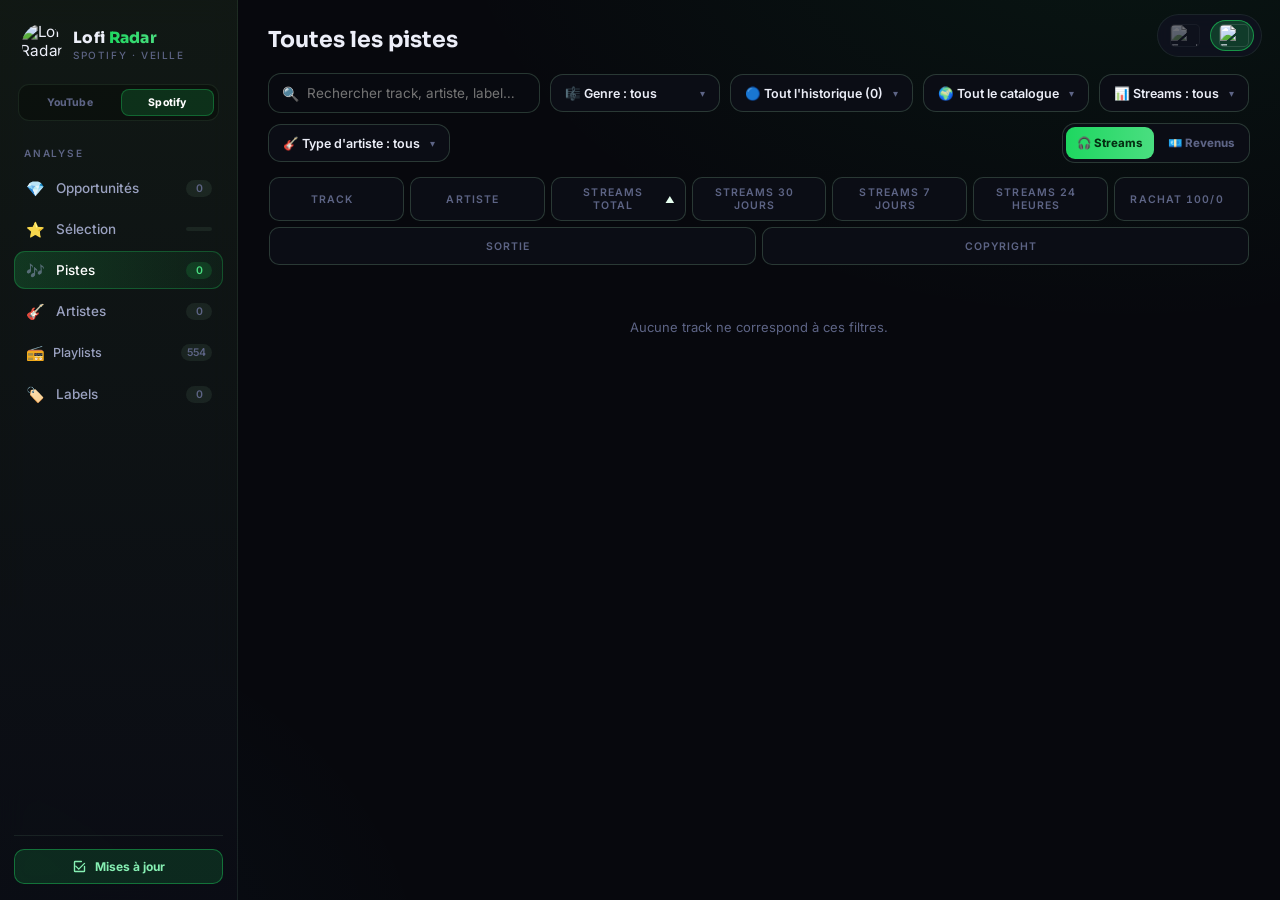
==== commit a55709e4: "Move metric view toggle into catalogue filters" ====
--- a/spotify/index.html
+++ b/spotify/index.html
@@ -36,7 +36,7 @@
   ].forEach(src=>document.write('<script src="'+src+'"><\/script>'));
 })();
 </script>
-  <link rel="stylesheet" href="dashboard.css?v=20260724-flat-column-sort-v1">
+  <link rel="stylesheet" href="dashboard.css?v=20260724-toolbar-metric-toggle-v1">
 <link rel="stylesheet" href="discovery.css?v=20260722-unified-catalogue-v1">
 </head>
 <body>
@@ -94,7 +94,7 @@
   <div class="tmbox ambox" id="ar-body"></div>
 </div>
 
-<script src="dashboard.js?v=20260724-flat-column-sort-v1"></script>
+<script src="dashboard.js?v=20260724-toolbar-metric-toggle-v1"></script>
 <script src="coverage.js?v=20260723-stale-copy-cleanup-v1"></script>
 </body>
 </html>
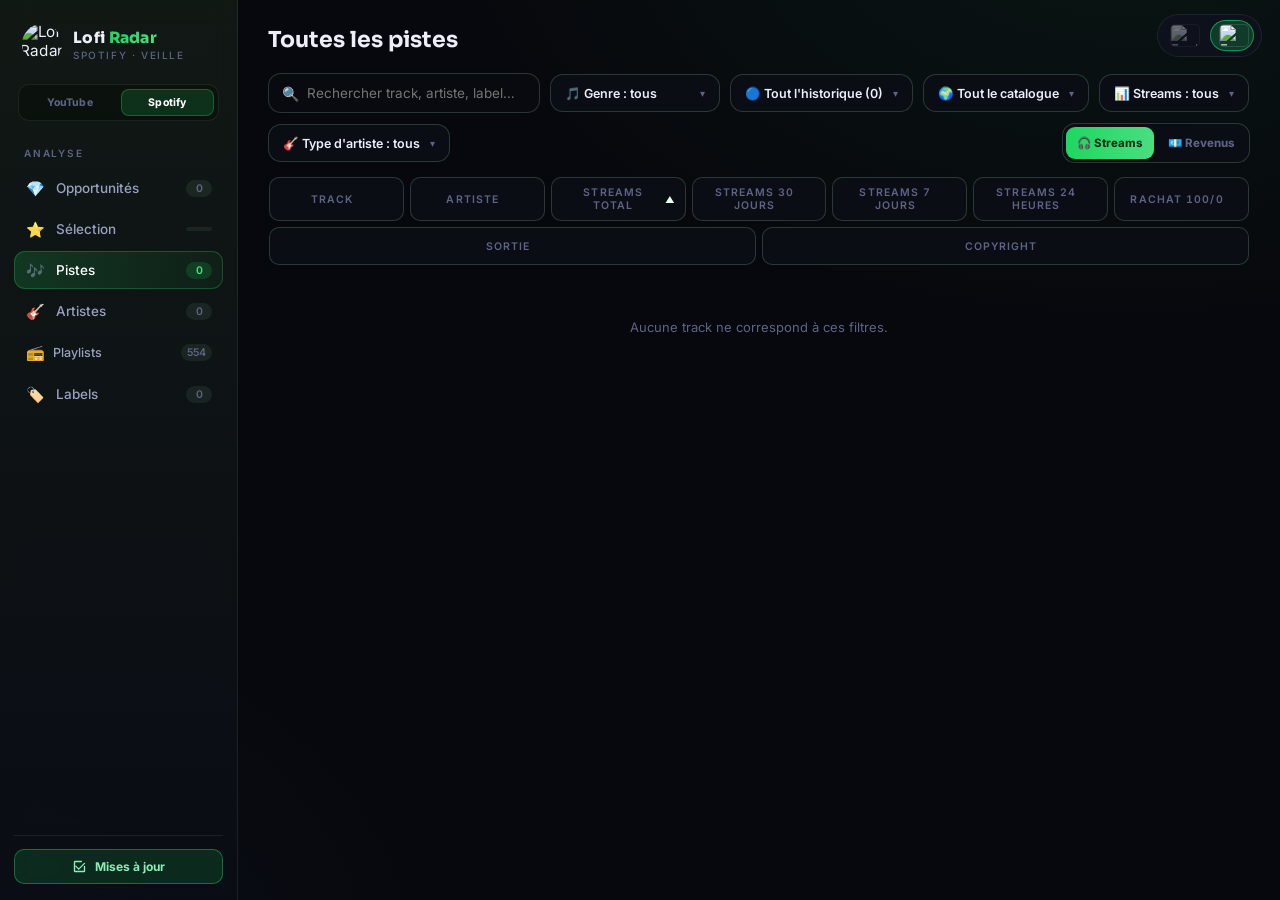
==== commit 15494b6a: "fix: bust playlist cover dashboard cache" ====
--- a/spotify/index.html
+++ b/spotify/index.html
@@ -30,13 +30,13 @@
   const stamp=Date.now();
   [
     '../Spotify_Playlists_data.js?payload='+stamp,
-    '../Spotify_Soundcharts_data_20260724T055357Z.js?payload='+stamp,
+    '../Spotify_Soundcharts_data_20260724T070254Z.js?payload='+stamp,
     '../Spotify_Browse_Catalogue_data.js?payload='+stamp,
     '../Spotify_Performance_data.js?payload='+stamp
   ].forEach(src=>document.write('<script src="'+src+'"><\/script>'));
 })();
 </script>
-  <link rel="stylesheet" href="dashboard.css?v=20260724-toolbar-metric-toggle-v1">
+  <link rel="stylesheet" href="dashboard.css?v=20260724-spotify-rate-limit-fix-v1">
 <link rel="stylesheet" href="discovery.css?v=20260722-unified-catalogue-v1">
 </head>
 <body>
@@ -94,7 +94,7 @@
   <div class="tmbox ambox" id="ar-body"></div>
 </div>
 
-<script src="dashboard.js?v=20260724-toolbar-metric-toggle-v1"></script>
+<script src="dashboard.js?v=20260724-playlist-cover-source-v1"></script>
 <script src="coverage.js?v=20260723-stale-copy-cleanup-v1"></script>
 </body>
 </html>
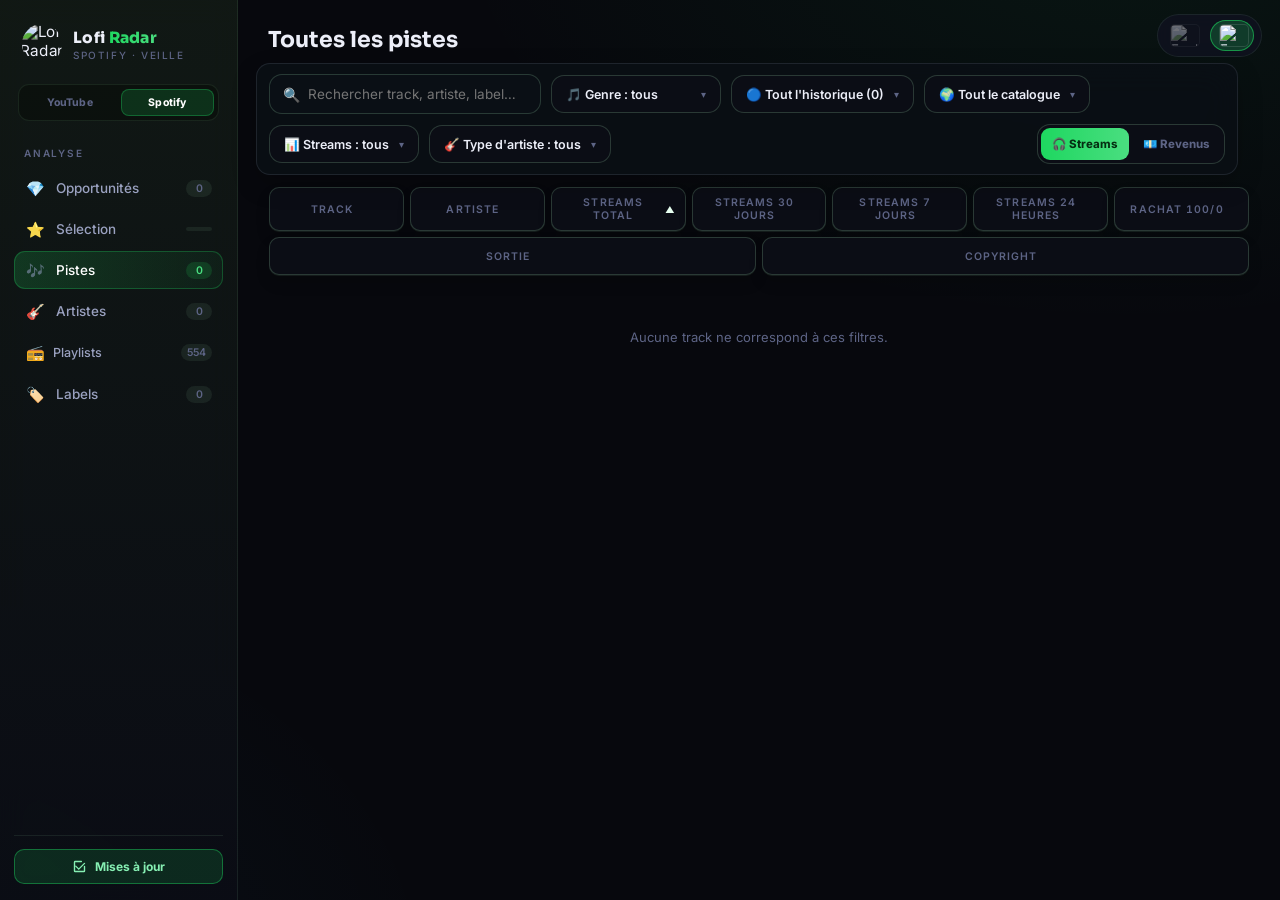
==== commit 8a581452: "fix: keep Spotify catalogue controls visible" ====
--- a/spotify/index.html
+++ b/spotify/index.html
@@ -25,12 +25,13 @@
 <link href="https://fonts.googleapis.com/css2?family=Inter:wght@400;500;600;700&family=Sora:wght@500;600;700;800&display=swap" rel="stylesheet">
 <script src="../Spotify_Radar_data.js"></script>
 <script src="../Spotify_Labels_data.js"></script>
+<script src="../Spotify_Playlist_Covers_data.js?v=20260724-playlist-covers-v1"></script>
 <script>
 (()=>{
   const stamp=Date.now();
   [
     '../Spotify_Playlists_data.js?payload='+stamp,
-    '../Spotify_Soundcharts_data_20260724T070254Z.js?payload='+stamp,
+    '../Spotify_Soundcharts_data_20260724T102038Z.js?payload='+stamp,
     '../Spotify_Browse_Catalogue_data.js?payload='+stamp,
     '../Spotify_Performance_data.js?payload='+stamp
   ].forEach(src=>document.write('<script src="'+src+'"><\/script>'));
@@ -94,7 +95,7 @@
   <div class="tmbox ambox" id="ar-body"></div>
 </div>
 
-<script src="dashboard.js?v=20260724-playlist-cover-source-v1"></script>
-<script src="coverage.js?v=20260723-stale-copy-cleanup-v1"></script>
+<script src="dashboard.js?v=20260724-sticky-catalogue-v1"></script>
+<script src="coverage.js?v=20260724-counter-tooltip-cleanup-v1"></script>
 </body>
 </html>
--- a/spotify/dashboard.css
+++ b/spotify/dashboard.css
@@ -305,15 +305,28 @@
 .catalogue-table-wrap{overflow-x:auto;padding:0 1px}
 .catalogue-table{min-width:1080px;border-collapse:separate;border-spacing:0 8px;font-size:12px}
 .catalogue-table thead{display:table-header-group}
-.catalogue-table tbody tr{height:80px;background:linear-gradient(150deg,rgba(18,21,34,.98),rgba(9,13,18,.98));cursor:pointer}
-.catalogue-table td{height:66px;box-sizing:border-box;padding:8px 9px;border-top:1px solid var(--border);border-bottom:1px solid var(--border);white-space:nowrap;overflow:hidden;overflow-wrap:normal;text-overflow:ellipsis}
+.catalogue-table thead th{background:rgba(12,17,24,.98)}
+.catalogue-table tbody tr{height:68px;background:linear-gradient(150deg,rgba(18,21,34,.98),rgba(9,13,18,.98));cursor:pointer}
+.catalogue-table td{height:68px;box-sizing:border-box;padding:7px 9px;border-top:1px solid var(--border);border-bottom:1px solid var(--border);white-space:nowrap;overflow:hidden;overflow-wrap:normal;text-overflow:ellipsis}
 .catalogue-table td:first-child{border-left:1px solid var(--border);border-radius:14px 0 0 14px}
 .catalogue-table td:last-child{border-right:1px solid var(--border);border-radius:0 14px 14px 0}
 .catalogue-table tr:hover td{background:rgba(30,215,96,.035);border-color:rgba(30,215,96,.34)}
-.catalogue-table td.covtd{width:64px;padding:6px}
-.catalogue-table .cov{width:52px;height:52px;border-radius:12px}
+.catalogue-table td.covtd{width:60px;padding:8px 6px}
+.catalogue-table .cov{width:48px;height:48px;border-radius:10px}
 .catalogue-table .lb{max-width:240px}
 .catalogue-status{display:inline-flex;align-items:center;gap:7px;max-width:100%;white-space:nowrap}.catalogue-status small{color:var(--dim);font:600 10px Inter;white-space:nowrap}
+/* Les filtres et les repères de colonnes restent dans le champ de vision lors
+   de la lecture d'un catalogue long. La hauteur est synchronisée par le JS
+   afin que l'en-tête du tableau se place juste sous les filtres, quelle que
+   soit la largeur ou la langue affichée. */
+:root{--spotify-sticky-controls-height:52px}
+#view>.toolbar,#view>.ar-radar-head{position:sticky;top:10px;z-index:40;padding:10px 12px;margin:-10px -12px 12px;background:rgba(10,15,21,.94);border:1px solid rgba(148,163,184,.15);border-radius:14px;box-shadow:0 10px 26px rgba(0,0,0,.2);backdrop-filter:blur(16px)}
+#view>.ar-radar-head{margin-bottom:0}
+#view>.ar-radar-head+.ar-columnbar{position:sticky;top:calc(var(--spotify-sticky-controls-height) + 18px);z-index:39;margin-top:8px;background:rgba(10,15,21,.94);box-shadow:0 10px 22px rgba(0,0,0,.16);backdrop-filter:blur(16px)}
+@media(min-width:1100px){
+  .catalogue-table-wrap{overflow:visible}
+  .catalogue-table thead th{position:sticky;top:calc(var(--spotify-sticky-controls-height) + 24px);z-index:20;box-shadow:0 1px 0 var(--border),0 8px 14px rgba(0,0,0,.15)}
+}
 .cov::after{content:'♪';color:rgba(150,214,170,.32);font-size:22px}
 .cov.has::after{content:none}
 .avp{position:absolute;inset:0;width:100%;height:100%;object-fit:cover;border-radius:50%;opacity:0;transition:opacity .25s}
@@ -362,9 +375,11 @@
 .tmbox .tg .l{font-size:10px;letter-spacing:.8px;text-transform:uppercase;color:var(--dim);font-weight:600}
 .tmbox .tg .v{font-family:'Sora';font-weight:700;font-size:16px;margin-top:4px}
 .spark-wrap{position:relative;margin-top:6px}
-.spark{display:block}
-.spark-point{cursor:crosshair}
+.spark{display:block;cursor:default}
+.spark-point{pointer-events:none}
+.spark-hover-point{position:absolute;z-index:3;width:11px;height:11px;margin:-5.5px 0 0 -5.5px;box-sizing:border-box;border:2px solid #07100b;border-radius:50%;pointer-events:none;filter:drop-shadow(0 0 4px rgba(74,222,128,.55))}
 .spark-tooltip{position:absolute;z-index:4;top:0;transform:translate(-50%,-100%);padding:5px 7px;border:1px solid rgba(150,214,170,.35);border-radius:7px;background:#111b16;color:var(--text);font:600 10px Inter,system-ui;white-space:nowrap;opacity:0;pointer-events:none;transition:opacity .12s}
+.spark-reporting-note{margin-top:7px;font-size:9px;line-height:1.4}
 .spark-wrap.has-tip .spark-tooltip{opacity:1}
 .analytics-window{display:inline-flex;align-items:center;gap:3px;margin-left:auto;border:1px solid var(--border);border-radius:8px;padding:3px;background:rgba(150,214,170,.04)}
 .analytics-window button{border:0;border-radius:5px;background:transparent;color:var(--muted);font:700 10px Inter,system-ui;padding:4px 7px;cursor:pointer}
@@ -789,7 +804,7 @@
 .ar-selection-economics-grid span{font-size:9px}.ar-selection-economics-grid strong{margin-top:4px;font-size:18px}
 .ar-artist-status{display:grid;gap:3px;color:var(--dim);font:800 9px Inter;letter-spacing:.35px;text-transform:uppercase;white-space:nowrap}.ar-artist-status strong{display:inline-flex;align-items:center;width:max-content;border:1px solid rgba(30,215,96,.35);border-radius:9px;background:rgba(30,215,96,.1);color:#dfffea;padding:7px 9px;font:800 11px Sora;letter-spacing:0;text-transform:none}.ar-artist-status strong.ar-status-follow_up{border-color:rgba(250,204,21,.5);background:rgba(250,204,21,.1);color:#fff0a3}.ar-artist-status strong.ar-status-closed{border-color:rgba(96,165,250,.48);background:rgba(96,165,250,.1);color:#bfdbfe}.ar-artist-status small{color:var(--muted);font:700 8px Inter;letter-spacing:0;text-transform:none}.ar-artist-actions{display:grid;gap:6px;justify-items:stretch}.ar-artist-deal{border:1px solid rgba(96,165,250,.44);border-radius:9px;background:rgba(96,165,250,.1);color:#dbeafe;padding:7px 10px;font:800 10px Sora;cursor:pointer;white-space:nowrap}.ar-artist-deal:hover{background:rgba(96,165,250,.2)}
 .ar-artist-message{min-height:52px;padding:13px 17px;border-radius:12px;font-size:12.5px;box-shadow:0 8px 18px rgba(30,215,96,.12)}
-.ar-selection-track{grid-template-columns:36px minmax(0,1fr) auto;padding:8px 16px}.ar-selection-release-type{display:inline-flex!important;width:max-content;margin-top:5px!important;border:1px solid rgba(30,215,96,.24);border-radius:999px;background:rgba(30,215,96,.07);color:#a7f3c5!important;padding:3px 6px;font:800 8.5px Sora!important;letter-spacing:.1px}.ar-selection-artist-avatar{position:relative;overflow:hidden}.ar-selection-artist-avatar>span{position:relative;z-index:1}.ar-selection-artist-avatar img{position:absolute;inset:0;width:100%;height:100%;object-fit:cover;z-index:2}.ar-selection-artist-avatar.has>span{display:none}
+.ar-selection-track{grid-template-columns:36px minmax(150px,.72fr) minmax(480px,1.8fr) auto;padding:8px 16px}.ar-selection-release-type{display:inline-flex!important;width:max-content;margin-top:5px!important;border:1px solid rgba(30,215,96,.24);border-radius:999px;background:rgba(30,215,96,.07);color:#a7f3c5!important;padding:3px 6px;font:800 8.5px Sora!important;letter-spacing:.1px}.ar-selection-track-facts{display:grid;grid-template-columns:minmax(105px,1.25fr) repeat(5,minmax(72px,1fr));gap:6px;min-width:0}.ar-selection-track-fact{min-width:0;padding:6px 7px;border-left:1px solid rgba(148,163,184,.11)}.ar-selection-track-fact span,.ar-selection-track-fact strong{display:block;overflow:hidden;text-overflow:ellipsis;white-space:nowrap}.ar-selection-track-fact span{color:var(--dim);font:750 7.5px Inter;letter-spacing:.2px;text-transform:uppercase}.ar-selection-track-fact strong{margin-top:3px;color:#eef8f2;font:800 10.5px Sora}.ar-selection-track-fact strong.up{color:var(--acc)}.ar-selection-track-fact.genre strong{color:#dff9e9}.ar-selection-artist-avatar{position:relative;overflow:hidden}.ar-selection-artist-avatar>span{position:relative;z-index:1}.ar-selection-artist-avatar img{position:absolute;inset:0;width:100%;height:100%;object-fit:cover;z-index:2}.ar-selection-artist-avatar.has>span{display:none}
 .ar-selection-track .ar-remove{grid-column:auto!important;justify-self:end}
 
 /* Composeur : hiérarchie nette, huit propositions et aucun chevauchement. */
@@ -803,3 +818,34 @@
 
 /* Fiche Opportunité : lecteur Spotify complet, directement dans le radar. */
 .ar-opportunity-player{margin:10px 0}.ar-opportunity-player iframe{height:152px}@media(max-width:700px){.ar-opportunity-player iframe{height:112px}}
+
+/* Fiche track ouverte depuis un artiste : commande de lecture centrale et immédiate. */
+.spotify-centered-player{position:relative;min-height:152px;overflow:hidden;border-radius:13px;background:#4d5a93}.spotify-centered-player iframe{display:block;width:100%;height:152px;border:0;border-radius:13px}.spotify-centered-toggle{position:absolute;z-index:2;left:50%;top:62%;display:grid;place-items:center;width:58px;height:58px;padding:0;transform:translate(-50%,-50%);border:2px solid rgba(255,255,255,.88);border-radius:50%;background:rgba(255,255,255,.96);box-shadow:0 10px 30px rgba(0,0,0,.34);color:#26315f;font:900 22px/1 Sora;cursor:pointer;transition:transform .16s ease,background .16s ease,color .16s ease}.spotify-centered-toggle span{margin-left:3px}.spotify-centered-player.is-playing .spotify-centered-toggle span{margin-left:0}.spotify-centered-toggle:hover,.spotify-centered-toggle:focus-visible{transform:translate(-50%,-50%) scale(1.08);background:var(--acc);color:#06210f;outline:0}@media(max-width:700px){.spotify-centered-player,.spotify-centered-player iframe{height:124px;min-height:124px}.spotify-centered-toggle{top:60%;width:50px;height:50px;font-size:19px}}
+
+/* Éditoriales : visuels issus du snapshot uniquement. Le fallback reste un
+   repère très discret, sans rafale de requêtes Spotify. */
+.ar-editorial-cover-stack{gap:3px}.ar-editorial-cover-stack .ar-playlist-cover{width:18px;height:18px;margin-left:0;border-color:rgba(30,215,96,.2);border-radius:6px;background:rgba(30,215,96,.07);box-shadow:none}.ar-editorial-cover-stack .ar-playlist-fallback{color:rgba(187,247,208,.72);font-size:8px;line-height:1}.ar-editorial-cover-link:hover{transform:translateY(-1px) scale(1.06)}
+
+/* Alignements et densité communs aux listes du catalogue. */
+.date-cell{white-space:nowrap!important;overflow-wrap:normal!important}
+
+/* Sélection A&R : l'estimation propre à chaque artiste occupe la colonne de droite. */
+.ar-artist-selection-head{grid-template-columns:48px minmax(180px,1fr) minmax(172px,.46fr) 132px minmax(330px,.98fr);align-items:stretch}
+.ar-selection-artist-avatar,.ar-selection-artist-main,.ar-artist-actions,.ar-artist-status{align-self:center}
+.ar-selection-economics{grid-column:5;grid-row:1;align-self:stretch;display:flex;flex-direction:column;justify-content:center;box-sizing:border-box}
+.ar-artist-actions{grid-column:3}.ar-artist-status{grid-column:4}
+@media(max-width:1180px){.ar-artist-selection-head{grid-template-columns:48px minmax(0,1fr) minmax(240px,.8fr) minmax(300px,.95fr)}.ar-selection-economics{grid-column:4}.ar-artist-actions{grid-column:3}.ar-artist-status{grid-column:3}}
+@media(max-width:820px){.ar-artist-selection-head{grid-template-columns:48px minmax(0,1fr)}.ar-selection-economics,.ar-artist-status,.ar-artist-actions{grid-column:1/-1;grid-row:auto;min-width:0}.ar-selection-economics{order:4}}
+@media(max-width:1120px){.ar-selection-track{grid-template-columns:36px minmax(0,1fr) auto}.ar-selection-track-facts{grid-column:2/-1;grid-template-columns:repeat(3,minmax(0,1fr))}.ar-selection-track .ar-remove{grid-column:3;grid-row:1}}
+@media(max-width:620px){.ar-selection-track{grid-template-columns:36px minmax(0,1fr)}.ar-selection-track-facts{grid-column:1/-1;grid-template-columns:repeat(2,minmax(0,1fr))}.ar-selection-track .ar-remove{grid-column:1/-1;grid-row:auto}.ar-selection-track-fact{border-left:0;border-top:1px solid rgba(148,163,184,.09);padding:7px 2px}}
+
+/* Sélection : statut compact en tête, estimation centrale et action à droite. */
+.ar-artist-selection-head{position:relative;grid-template-columns:48px minmax(180px,1fr) minmax(330px,430px) auto;align-items:center;padding-top:43px}
+.ar-artist-status{position:absolute;top:10px;left:16px;display:block;grid-column:auto!important;align-self:auto!important}
+.ar-artist-status strong{padding:6px 9px}
+.ar-artist-status strong.ar-status-to_contact{border-color:rgba(248,113,113,.62);background:rgba(248,113,113,.14);color:#fecaca}
+.ar-selection-economics{grid-column:3!important;grid-row:1!important;justify-self:center;align-self:stretch}
+.ar-artist-actions{grid-column:4!important;grid-row:1!important;justify-self:end;align-self:center}
+.ar-artist-message{justify-self:end}
+@media(max-width:1180px){.ar-artist-selection-head{grid-template-columns:48px minmax(0,1fr) minmax(280px,.9fr) auto}.ar-selection-economics{grid-column:3!important}.ar-artist-actions{grid-column:4!important}}
+@media(max-width:820px){.ar-artist-selection-head{grid-template-columns:48px minmax(0,1fr);padding-top:43px}.ar-selection-economics,.ar-artist-actions{grid-column:1/-1!important;grid-row:auto!important;justify-self:stretch}.ar-artist-message{justify-self:start}}
